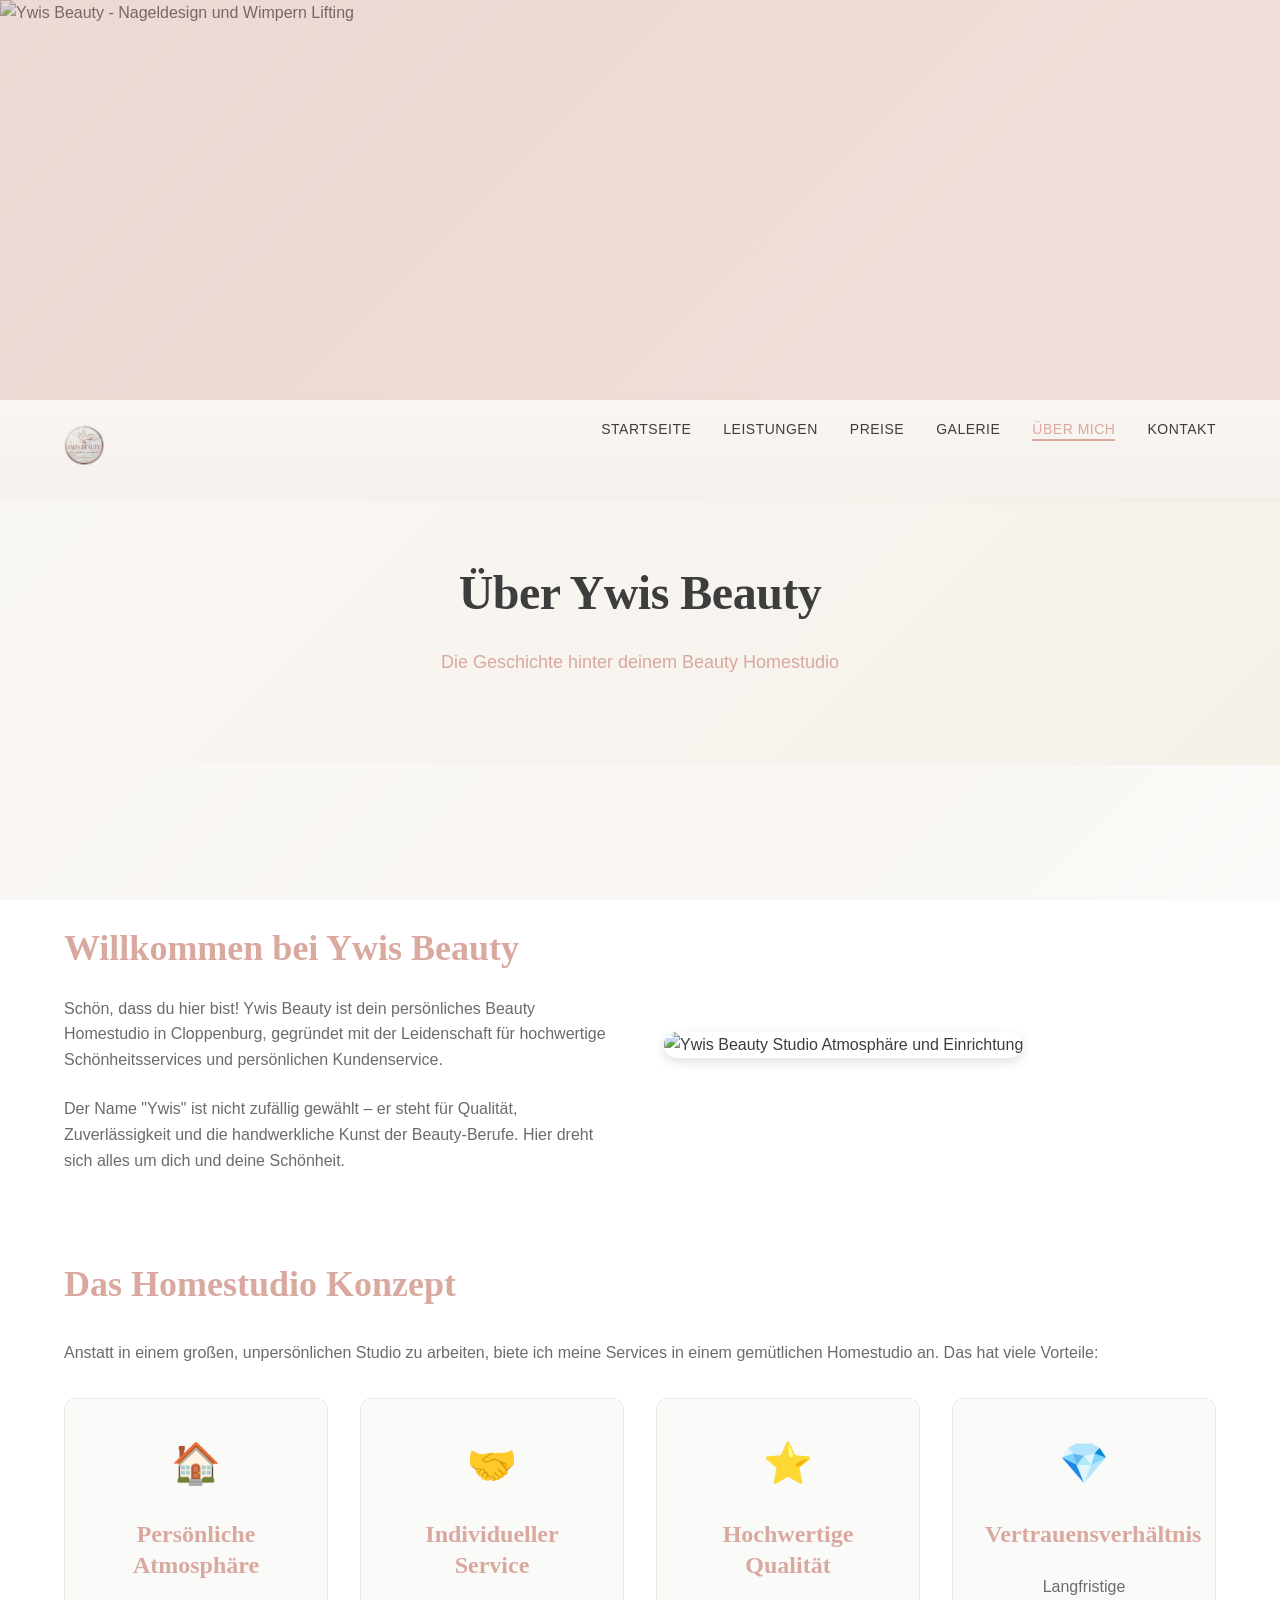
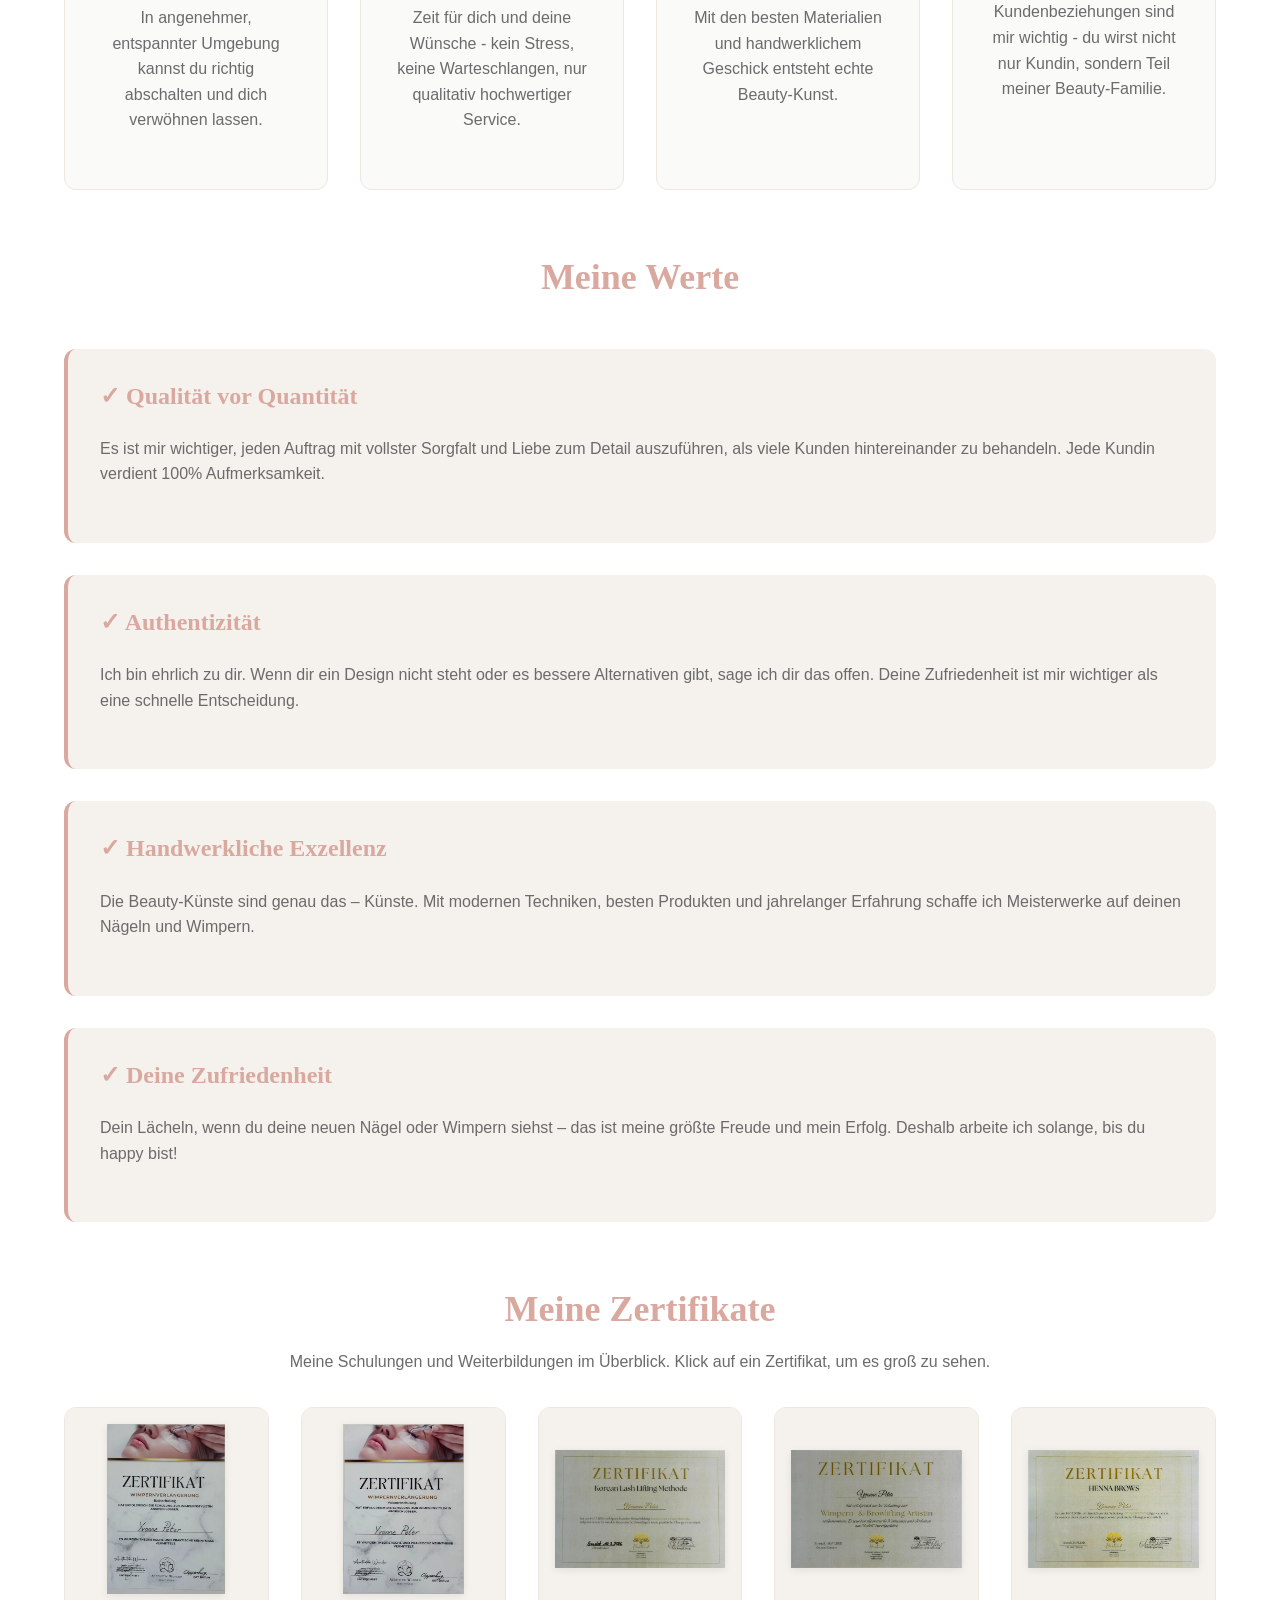
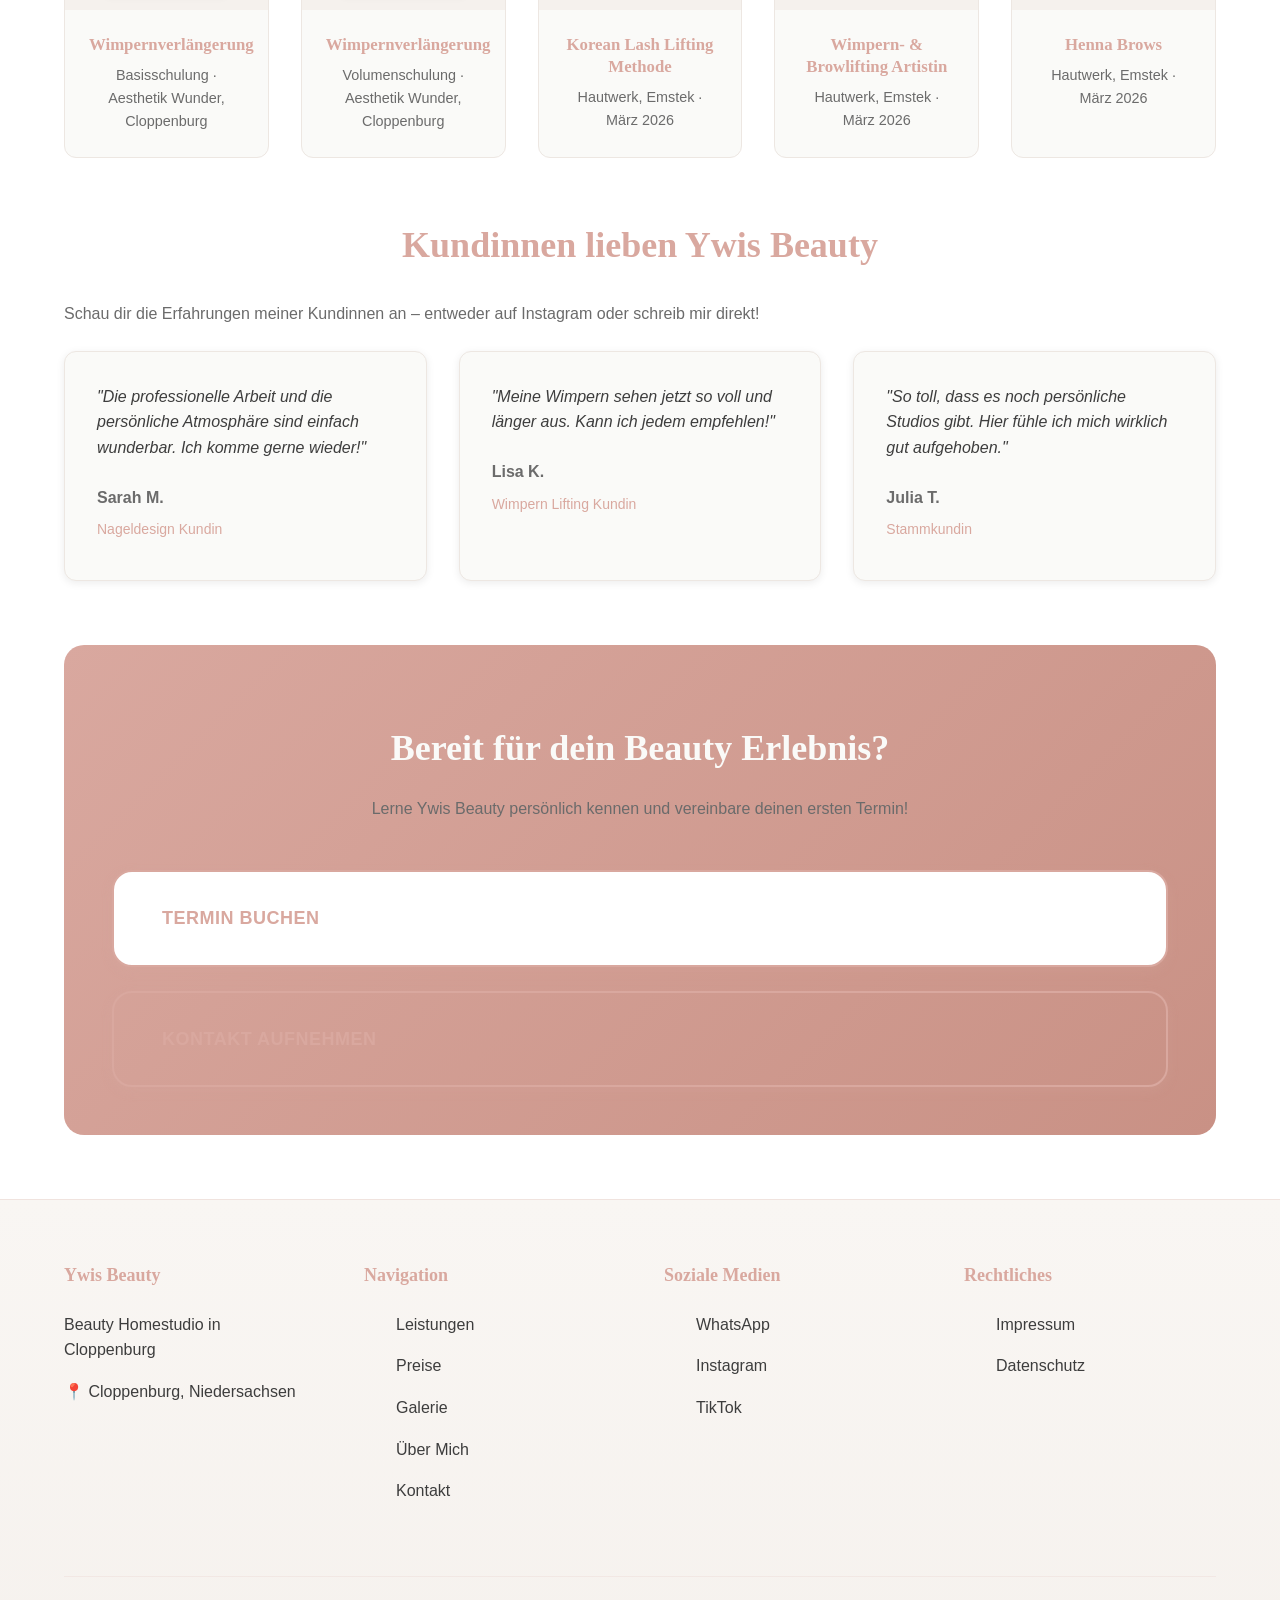
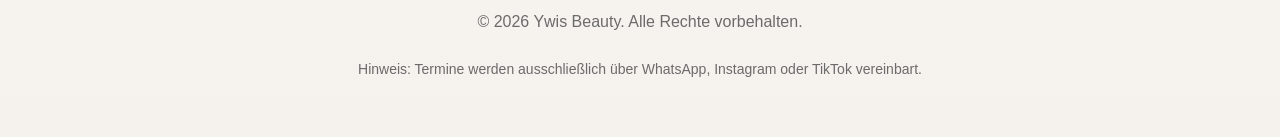
==== about.html @ 8b22b127 "Zertifikate auf der Über-mich-Seite zeigen Fünf Zertifikate von Yvonne Peter, je ein Foto zugeschnit" ====
<!DOCTYPE html>
<html lang="de">
<head>
    <meta charset="UTF-8">
    <meta name="viewport" content="width=device-width, initial-scale=1.0">
    <meta name="description" content="Über Mich - Ywis Beauty Cloppenburg. Lerne den Beauty Studio Hintergrund und die persönliche Geschichte kennen.">
    <meta name="keywords" content="Über uns, Beauty Homestudio, Nageldesignerin, persönlicher Service">
    <meta name="author" content="Ywis Beauty">
    
    <!-- Open Graph Meta Tags -->
    <meta property="og:title" content="Über Mich - Ywis Beauty">
    <meta property="og:description" content="Entdecke die Geschichte hinter Ywis Beauty - dein Beauty Homestudio in Cloppenburg">
    <meta property="og:type" content="website">
    <meta property="og:url" content="https://www.ywisbeauty.de/about.html">
    
    <!-- Canonical URL -->
    <link rel="canonical" href="https://www.ywisbeauty.de/about.html">
    
    <!-- CSS -->
    <link rel="stylesheet" href="/css/style.css">
    
    <title>Über Mich - Ywis Beauty Cloppenburg</title>
</head>
<body>
    <!-- Hero Section mit Banner -->
    <section class="hero">
        <div class="hero-content">
            <img src="/images/banner.jpg" alt="Ywis Beauty - Nageldesign und Wimpern Lifting" class="hero-image">
            <div class="hero-overlay"></div>
        </div>
    </section>

    <!-- Navigation unter dem Banner -->
    <nav class="navbar">
        <div class="container">
            <div class="nav-brand">
                <a href="/" class="logo-link">
                    <img src="/images/logo.png" alt="Ywis Beauty Logo" class="logo">
                </a>
            </div>
            <div class="nav-toggle" id="navToggle">
                <span></span>
                <span></span>
                <span></span>
            </div>
            <ul class="nav-menu" id="navMenu">
                <li><a href="/" class="nav-link">Startseite</a></li>
                <li><a href="/leistungen.html" class="nav-link">Leistungen</a></li>
                <li><a href="/preise.html" class="nav-link">Preise</a></li>
                <li><a href="/galerie.html" class="nav-link">Galerie</a></li>
                <li><a href="/about.html" class="nav-link active">Über Mich</a></li>
                <li><a href="/kontakt.html" class="nav-link">Kontakt</a></li>
            </ul>
        </div>
    </nav>

    <!-- Page Header -->
    <section class="page-header">
        <div class="container">
            <h1>Über Ywis Beauty</h1>
            <p>Die Geschichte hinter deinem Beauty Homestudio</p>
        </div>
    </section>

    <!-- About Content -->
    <main class="about-section">
        <div class="container">
            <!-- Personal Introduction -->
            <section class="about-intro">
                <div class="about-text">
                    <h2>Willkommen bei Ywis Beauty</h2>
                    <p>Schön, dass du hier bist! Ywis Beauty ist dein persönliches Beauty Homestudio in Cloppenburg, gegründet mit der Leidenschaft für hochwertige Schönheitsservices und persönlichen Kundenservice.</p>
                    
                    <p>Der Name "Ywis" ist nicht zufällig gewählt – er steht für Qualität, Zuverlässigkeit und die handwerkliche Kunst der Beauty-Berufe. Hier dreht sich alles um dich und deine Schönheit.</p>
                </div>
                <div class="about-image">
                    <img src="/images/about-hero.jpg" alt="Ywis Beauty Studio Atmosphäre und Einrichtung" class="about-img">
                </div>
            </section>

            <!-- Studio Concept -->
            <section class="about-concept">
                <h2>Das Homestudio Konzept</h2>
                <p>Anstatt in einem großen, unpersönlichen Studio zu arbeiten, biete ich meine Services in einem gemütlichen Homestudio an. Das hat viele Vorteile:</p>
                
                <div class="concept-grid">
                    <div class="concept-card">
                        <div class="concept-icon">🏠</div>
                        <h3>Persönliche Atmosphäre</h3>
                        <p>In angenehmer, entspannter Umgebung kannst du richtig abschalten und dich verwöhnen lassen.</p>
                    </div>
                    <div class="concept-card">
                        <div class="concept-icon">🤝</div>
                        <h3>Individueller Service</h3>
                        <p>Zeit für dich und deine Wünsche - kein Stress, keine Warteschlangen, nur qualitativ hochwertiger Service.</p>
                    </div>
                    <div class="concept-card">
                        <div class="concept-icon">⭐</div>
                        <h3>Hochwertige Qualität</h3>
                        <p>Mit den besten Materialien und handwerklichem Geschick entsteht echte Beauty-Kunst.</p>
                    </div>
                    <div class="concept-card">
                        <div class="concept-icon">💎</div>
                        <h3>Vertrauensverhältnis</h3>
                        <p>Langfristige Kundenbeziehungen sind mir wichtig - du wirst nicht nur Kundin, sondern Teil meiner Beauty-Familie.</p>
                    </div>
                </div>
            </section>

            <!-- Values & Philosophy -->
            <section class="about-values">
                <h2>Meine Werte</h2>
                <div class="values-content">
                    <div class="value-item">
                        <h3>✓ Qualität vor Quantität</h3>
                        <p>Es ist mir wichtiger, jeden Auftrag mit vollster Sorgfalt und Liebe zum Detail auszuführen, als viele Kunden hintereinander zu behandeln. Jede Kundin verdient 100% Aufmerksamkeit.</p>
                    </div>
                    
                    <div class="value-item">
                        <h3>✓ Authentizität</h3>
                        <p>Ich bin ehrlich zu dir. Wenn dir ein Design nicht steht oder es bessere Alternativen gibt, sage ich dir das offen. Deine Zufriedenheit ist mir wichtiger als eine schnelle Entscheidung.</p>
                    </div>
                    
                    <div class="value-item">
                        <h3>✓ Handwerkliche Exzellenz</h3>
                        <p>Die Beauty-Künste sind genau das – Künste. Mit modernen Techniken, besten Produkten und jahrelanger Erfahrung schaffe ich Meisterwerke auf deinen Nägeln und Wimpern.</p>
                    </div>
                    
                    <div class="value-item">
                        <h3>✓ Deine Zufriedenheit</h3>
                        <p>Dein Lächeln, wenn du deine neuen Nägel oder Wimpern siehst – das ist meine größte Freude und mein Erfolg. Deshalb arbeite ich solange, bis du happy bist!</p>
                    </div>
                </div>
            </section>

            <!-- Certificates -->
            <section class="about-certificates">
                <h2>Meine Zertifikate</h2>
                <p class="cert-intro">Meine Schulungen und Weiterbildungen im Überblick. Klick auf ein Zertifikat, um es groß zu sehen.</p>
                <div class="cert-grid">
                    <figure class="cert-card">
                        <a href="/images/zertifikate/wimpernverlaengerung-basis.jpg" target="_blank" rel="noopener" class="cert-image">
                            <img src="/images/zertifikate/wimpernverlaengerung-basis.jpg" alt="Zertifikat Wimpernverlängerung von Yvonne Peter" loading="lazy">
                        </a>
                        <figcaption>
                            <h3>Wimpernverlängerung</h3>
                            <p>Basisschulung · Aesthetik Wunder, Cloppenburg</p>
                        </figcaption>
                    </figure>
                    <figure class="cert-card">
                        <a href="/images/zertifikate/wimpernverlaengerung-volumen.jpg" target="_blank" rel="noopener" class="cert-image">
                            <img src="/images/zertifikate/wimpernverlaengerung-volumen.jpg" alt="Zertifikat Wimpernverlängerung von Yvonne Peter" loading="lazy">
                        </a>
                        <figcaption>
                            <h3>Wimpernverlängerung</h3>
                            <p>Volumenschulung · Aesthetik Wunder, Cloppenburg</p>
                        </figcaption>
                    </figure>
                    <figure class="cert-card">
                        <a href="/images/zertifikate/korean-lash-lifting.jpg" target="_blank" rel="noopener" class="cert-image">
                            <img src="/images/zertifikate/korean-lash-lifting.jpg" alt="Zertifikat Korean Lash Lifting Methode von Yvonne Peter" loading="lazy">
                        </a>
                        <figcaption>
                            <h3>Korean Lash Lifting Methode</h3>
                            <p>Hautwerk, Emstek · März 2026</p>
                        </figcaption>
                    </figure>
                    <figure class="cert-card">
                        <a href="/images/zertifikate/wimpern-browlifting.jpg" target="_blank" rel="noopener" class="cert-image">
                            <img src="/images/zertifikate/wimpern-browlifting.jpg" alt="Zertifikat Wimpern- & Browlifting Artistin von Yvonne Peter" loading="lazy">
                        </a>
                        <figcaption>
                            <h3>Wimpern- &amp; Browlifting Artistin</h3>
                            <p>Hautwerk, Emstek · März 2026</p>
                        </figcaption>
                    </figure>
                    <figure class="cert-card">
                        <a href="/images/zertifikate/henna-brows.jpg" target="_blank" rel="noopener" class="cert-image">
                            <img src="/images/zertifikate/henna-brows.jpg" alt="Zertifikat Henna Brows von Yvonne Peter" loading="lazy">
                        </a>
                        <figcaption>
                            <h3>Henna Brows</h3>
                            <p>Hautwerk, Emstek · März 2026</p>
                        </figcaption>
                    </figure>
                </div>
            </section>

            <!-- Testimonials / Social Proof -->
            <section class="about-testimonials">
                <h2>Kundinnen lieben Ywis Beauty</h2>
                <p>Schau dir die Erfahrungen meiner Kundinnen an – entweder auf Instagram oder schreib mir direkt!</p>
                
                <div class="testimonials-grid">
                    <div class="testimonial-card">
                        <div class="testimonial-text">
                            <p>"Die professionelle Arbeit und die persönliche Atmosphäre sind einfach wunderbar. Ich komme gerne wieder!"</p>
                        </div>
                        <div class="testimonial-author">
                            <p><strong>Sarah M.</strong></p>
                            <p class="testimonial-service">Nageldesign Kundin</p>
                        </div>
                    </div>

                    <div class="testimonial-card">
                        <div class="testimonial-text">
                            <p>"Meine Wimpern sehen jetzt so voll und länger aus. Kann ich jedem empfehlen!"</p>
                        </div>
                        <div class="testimonial-author">
                            <p><strong>Lisa K.</strong></p>
                            <p class="testimonial-service">Wimpern Lifting Kundin</p>
                        </div>
                    </div>

                    <div class="testimonial-card">
                        <div class="testimonial-text">
                            <p>"So toll, dass es noch persönliche Studios gibt. Hier fühle ich mich wirklich gut aufgehoben."</p>
                        </div>
                        <div class="testimonial-author">
                            <p><strong>Julia T.</strong></p>
                            <p class="testimonial-service">Stammkundin</p>
                        </div>
                    </div>
                </div>
            </section>

            <!-- Call to Action -->
            <section class="about-cta">
                <h2>Bereit für dein Beauty Erlebnis?</h2>
                <p>Lerne Ywis Beauty persönlich kennen und vereinbare deinen ersten Termin!</p>
                
                <div class="cta-buttons">
                    <a href="https://wa.me/PLACEHOLDER_WHATSAPP?text=Hallo%2C%20ich%20m%C3%B6chte%20dein%20Studio%20kennenlernen%20und%20einen%20Termin%20vereinbaren" class="btn btn-primary" target="_blank" rel="noopener noreferrer">
                        Termin buchen
                    </a>
                    <a href="/kontakt.html" class="btn btn-outline">
                        Kontakt aufnehmen
                    </a>
                </div>
            </section>
        </div>
    </main>

    <!-- Footer -->
    <footer class="footer">
        <div class="container">
            <div class="footer-content">
                <div class="footer-section">
                    <h4>Ywis Beauty</h4>
                    <p>Beauty Homestudio in Cloppenburg</p>
                    <p class="location">📍 Cloppenburg, Niedersachsen</p>
                </div>
                <div class="footer-section">
                    <h4>Navigation</h4>
                    <ul class="footer-links">
                        <li><a href="/leistungen.html">Leistungen</a></li>
                        <li><a href="/preise.html">Preise</a></li>
                        <li><a href="/galerie.html">Galerie</a></li>
                        <li><a href="/about.html">Über Mich</a></li>
                        <li><a href="/kontakt.html">Kontakt</a></li>
                    </ul>
                </div>
                <div class="footer-section">
                    <h4>Soziale Medien</h4>
                    <ul class="social-links">
                        <li><a href="https://wa.me/PLACEHOLDER_WHATSAPP" target="_blank" rel="noopener noreferrer">WhatsApp</a></li>
                        <li><a href="https://instagram.com/PLACEHOLDER_INSTAGRAM" target="_blank" rel="noopener noreferrer">Instagram</a></li>
                        <li><a href="https://www.tiktok.com/@PLACEHOLDER_TIKTOK" target="_blank" rel="noopener noreferrer">TikTok</a></li>
                    </ul>
                </div>
                <div class="footer-section">
                    <h4>Rechtliches</h4>
                    <ul class="footer-links">
                        <li><a href="/impressum.html">Impressum</a></li>
                        <li><a href="/datenschutz.html">Datenschutz</a></li>
                    </ul>
                </div>
            </div>
            <div class="footer-bottom">
                <p>&copy; 2026 Ywis Beauty. Alle Rechte vorbehalten.</p>
                <p class="footer-note">Hinweis: Termine werden ausschließlich über WhatsApp, Instagram oder TikTok vereinbart.</p>
            </div>
        </div>
    </footer>

    <!-- JavaScript -->
    <script src="/js/script.js"></script>
</body>
</html>
---- css/style.css ----
/* ========================================
   YWIS BEAUTY - CSS STYLING
   Modern, Elegant & Feminine Design
   Mobile First - Responsive
   ======================================== */

/* ========================================
   1. ROOT VARIABLES & TYPOGRAPHY
   ======================================== */

:root {
    /* Colors - Marmor-Optik mit dezent Pink */
    --primary-color: #d9a89f;      /* Dezentes Rosé */
    --primary-dark: #c99185;       /* Mittleres Rosé */
    --primary-light: #f0e5e0;      /* Sehr helles Creme-Rosé */
    --secondary-color: #f5f1ed;    /* Marmor-Weiß */
    --text-dark: #3d3d3d;          /* Dunkles Grau für bessere Lesbarkeit */
    --text-light: #6b6b6b;         /* Mittleres Grau */
    --white: #fafaf8;              /* Cremeweiß */
    --accent-color: #d9a89f;       /* Rosé-Akzent */
    --border-color: #ede7e2;       /* Sehr heller Border */
    
    /* Spacing */
    --spacing-xs: 0.5rem;          /* 8px */
    --spacing-sm: 1rem;            /* 16px */
    --spacing-md: 1.5rem;          /* 24px */
    --spacing-lg: 2rem;            /* 32px */
    --spacing-xl: 3rem;            /* 48px */
    --spacing-xxl: 4rem;           /* 64px */
    
    /* Typography */
    --font-main: 'Segoe UI', Tahoma, Geneva, Verdana, sans-serif;
    --font-heading: 'Georgia', 'Garamond', serif;
    --font-size-base: 16px;
    --font-size-sm: 14px;
    --font-size-lg: 18px;
    --font-size-xl: 24px;
    --font-size-xxl: 36px;
    --font-size-xxxl: 48px;
    
    /* Border & Shadows */
    --border-radius: 12px;
    --border-radius-large: 20px;
    --shadow-light: 0 2px 8px rgba(0, 0, 0, 0.08);
    --shadow-medium: 0 4px 12px rgba(0, 0, 0, 0.12);
    --shadow-heavy: 0 8px 24px rgba(0, 0, 0, 0.16);
    
    /* Transitions */
    --transition: all 0.3s ease;
    --transition-fast: all 0.15s ease;
    --transition-slow: all 0.5s ease;
}

/* ========================================
   2. RESET & BASE STYLES
   ======================================== */

* {
    margin: 0;
    padding: 0;
    box-sizing: border-box;
}

html {
    scroll-behavior: smooth;
    font-size: var(--font-size-base);
}

body {
    font-family: var(--font-main);
    color: var(--text-dark);
    background: linear-gradient(135deg, #fafaf8 0%, #f9f6f3 25%, #faf8f5 50%, #f9f6f3 75%, #fafaf8 100%);
    background-attachment: fixed;
    line-height: 1.6;
    -webkit-font-smoothing: antialiased;
    -moz-osx-font-smoothing: grayscale;
}

/* Remove focus outline for mouse users, but keep for keyboard */
:focus-visible {
    outline: 2px solid var(--primary-color);
    outline-offset: 2px;
}

/* ========================================
   3. TYPOGRAPHY
   ======================================== */

h1, h2, h3, h4, h5, h6 {
    font-family: var(--font-heading);
    color: var(--text-dark);
    margin-bottom: var(--spacing-md);
    font-weight: 600;
    line-height: 1.3;
}

h1 {
    font-size: var(--font-size-xxxl);
    letter-spacing: -0.5px;
}

h2 {
    font-size: var(--font-size-xxl);
    margin-top: var(--spacing-lg);
}

h3 {
    font-size: var(--font-size-xl);
}

p {
    margin-bottom: var(--spacing-md);
    color: var(--text-light);
}

a {
    color: var(--primary-color);
    text-decoration: none;
    transition: var(--transition);
}

a:hover {
    color: var(--primary-dark);
}

ul, ol {
    margin-left: var(--spacing-lg);
    margin-bottom: var(--spacing-md);
}

li {
    margin-bottom: var(--spacing-sm);
    color: var(--text-light);
}

/* ========================================
   4. CONTAINER & LAYOUT
   ======================================== */

.container {
    width: 100%;
    max-width: 1200px;
    margin: 0 auto;
    padding: 0 var(--spacing-md);
}

/* ========================================
   5. NAVIGATION BAR
   ======================================== */

.navbar {
    background: linear-gradient(180deg, #f9f6f3 0%, #f5f1ed 100%);
    box-shadow: 0 2px 6px rgba(217, 168, 159, 0.08);
    position: sticky;
    top: 0;
    z-index: 1000;
}

.navbar .container {
    display: flex;
    justify-content: space-between;
    align-items: center;
    padding: var(--spacing-sm) var(--spacing-md);
}

.nav-brand {
    flex-shrink: 0;
}

.logo {
    height: 40px;
    width: auto;
    object-fit: contain;
}

.nav-menu {
    display: flex;
    list-style: none;
    gap: var(--spacing-lg);
    align-items: center;
}

.nav-link {
    color: var(--text-dark);
    font-size: var(--font-size-sm);
    font-weight: 500;
    text-transform: uppercase;
    letter-spacing: 0.5px;
    position: relative;
    transition: var(--transition);
}

.nav-link:hover,
.nav-link.active {
    color: var(--primary-color);
}

.nav-link::after {
    content: '';
    position: absolute;
    bottom: -4px;
    left: 0;
    width: 0;
    height: 2px;
    background-color: var(--primary-color);
    transition: var(--transition);
}

.nav-link:hover::after,
.nav-link.active::after {
    width: 100%;
}

/* Mobile Menu Toggle */
.nav-toggle {
    display: none;
    flex-direction: column;
    cursor: pointer;
    gap: 5px;
}

.nav-toggle span {
    width: 25px;
    height: 3px;
    background-color: var(--text-dark);
    border-radius: 2px;
    transition: var(--transition);
}

/* ========================================
   6. HERO SECTION
   ======================================== */

.hero {
    position: relative;
    overflow: hidden;
    height: 400px;
    display: flex;
    align-items: center;
    justify-content: center;
}

.hero-content {
    position: relative;
    width: 100%;
    height: 100%;
    display: flex;
    align-items: center;
    justify-content: center;
}

.hero-image {
    position: absolute;
    width: 100%;
    height: 100%;
    object-fit: cover;
    z-index: 1;
}

.hero-overlay {
    position: absolute;
    top: 0;
    left: 0;
    right: 0;
    bottom: 0;
    background: linear-gradient(135deg, 
        rgba(217, 168, 159, 0.4) 0%, 
        rgba(217, 168, 159, 0.3) 100%);
    z-index: 2;
}

/* ========================================
   6B. CTA SECTION
   ======================================== */

.cta-section {
    padding: var(--spacing-xxl) var(--spacing-md);
    background: linear-gradient(135deg, #f5f1ed 0%, #ede7e2 100%);
    text-align: center;
    border-top: 2px solid rgba(217, 168, 159, 0.3);
}

.cta-content {
    max-width: 700px;
    margin: 0 auto;
}

.cta-content h1 {
    color: #ffffff;
    font-size: clamp(2.8rem, 8vw, 4.5rem);
    margin-bottom: var(--spacing-md);
    font-weight: 700;
    letter-spacing: -1px;
    text-shadow: 0 2px 8px rgba(0, 0, 0, 0.15);
}

.cta-section .hero-subtitle {
    color: #3d3d3d;
    font-size: var(--font-size-lg);
    margin-bottom: var(--spacing-md);
    font-weight: 500;
}

.cta-section .hero-description {
    color: #3d3d3d;
    font-size: var(--font-size-base);
    margin-bottom: var(--spacing-lg);
    line-height: 1.8;
}

/* ========================================
   7. BUTTONS & CTAs
   ======================================== */

.btn {
    display: inline-flex;
    align-items: center;
    gap: var(--spacing-sm);
    padding: var(--spacing-md) var(--spacing-lg);
    font-size: var(--font-size-base);
    font-weight: 600;
    text-align: center;
    border: none;
    border-radius: var(--border-radius);
    cursor: pointer;
    transition: var(--transition);
    text-transform: uppercase;
    letter-spacing: 0.5px;
}

.btn-primary {
    background-color: var(--primary-color);
    color: #ffffff;
    font-weight: 600;
}

.btn-primary:hover {
    background-color: #c99185;
    box-shadow: 0 4px 12px rgba(217, 168, 159, 0.3);
    transform: translateY(-2px);
    box-shadow: var(--shadow-medium);
}

.btn-secondary {
    background-color: transparent;
    color: var(--primary-color);
    border: 2px solid var(--primary-color);
    font-weight: 600;
}

.btn-secondary:hover {
    background-color: var(--primary-color);
    color: #ffffff;
    box-shadow: 0 4px 12px rgba(217, 168, 159, 0.3);
}

.btn-outline {
    background-color: transparent;
    color: var(--primary-color);
    border: 2px solid var(--primary-color);
}

.btn-outline:hover {
    background-color: var(--primary-color);
    color: var(--white);
}

.btn-lg {
    padding: var(--spacing-lg) var(--spacing-xl);
    font-size: var(--font-size-lg);
}

.btn-icon {
    font-size: 1.2em;
}

.cta-buttons {
    display: flex;
    flex-direction: column;
    gap: var(--spacing-md);
    margin-top: var(--spacing-xl);
}

.cta-buttons .btn {
    padding: var(--spacing-lg) var(--spacing-xl);
    font-size: var(--font-size-lg);
    border-radius: 20px;
    box-shadow: 0 4px 12px rgba(217, 168, 159, 0.2);
    transition: all 0.3s ease;
}

.cta-buttons .btn-primary {
    background-color: #ffffff;
    color: #d9a89f;
    border: 2px solid #d9a89f;
    font-weight: 700;
}

.cta-buttons .btn-primary:hover {
    background-color: #d9a89f;
    color: #ffffff;
    box-shadow: 0 8px 20px rgba(217, 168, 159, 0.4);
    transform: translateY(-4px);
}

.cta-buttons .btn-secondary {
    background-color: #ffffff;
    color: #d9a89f;
    border: 2px solid #d9a89f;
    font-weight: 700;
}

.cta-buttons .btn-secondary:hover {
    background-color: #d9a89f;
    color: #ffffff;
    box-shadow: 0 8px 20px rgba(217, 168, 159, 0.4);
    transform: translateY(-4px);
}

.cta-buttons-large {
    flex-direction: row;
    flex-wrap: wrap;
    justify-content: center;
    gap: var(--spacing-lg);
}

/* ========================================
   8. SECTIONS & CARDS
   ======================================== */

.page-header {
    padding: var(--spacing-xxl) 0;
    text-align: center;
    background: linear-gradient(135deg, #faf8f6 0%, #f5f0e8 100%);
    margin-bottom: var(--spacing-xxl);
}

.page-header h1 {
    margin-bottom: var(--spacing-md);
}

.page-header p {
    font-size: var(--font-size-lg);
    color: var(--primary-color);
}

.services-preview {
    padding: var(--spacing-xxl) 0;
    background: linear-gradient(135deg, #fafaf8 0%, #f9f6f3 100%);
}

.services-preview h2 {
    text-align: center;
    margin-bottom: var(--spacing-xxl);
}

.services-grid {
    display: grid;
    grid-template-columns: repeat(auto-fit, minmax(280px, 1fr));
    gap: var(--spacing-xl);
    margin-bottom: var(--spacing-xxl);
}

.service-card {
    background: linear-gradient(135deg, #fafaf8 0%, #f9f6f3 100%);
    border: 1px solid var(--border-color);
    border-radius: var(--border-radius);
    padding: var(--spacing-lg);
    text-align: center;
    transition: var(--transition);
    box-shadow: var(--shadow-light);
}

.service-card:hover {
    transform: translateY(-8px);
    box-shadow: var(--shadow-medium);
    border-color: var(--primary-color);
}

.service-icon {
    font-size: 3rem;
    margin-bottom: var(--spacing-md);
}

.service-card h3 {
    color: var(--primary-color);
    margin-bottom: var(--spacing-md);
}

.service-card p {
    color: #3d3d3d;
    margin-bottom: var(--spacing-md);
    font-weight: 500;
}

.link-arrow {
    color: var(--primary-color);
    font-weight: 600;
}

/* ========================================
   9. TRUST SECTION
   ======================================== */

.trust-section {
    padding: var(--spacing-xxl) 0;
    background: linear-gradient(135deg, #f9f6f3 0%, #f5f1ed 100%);
}

.trust-section h2 {
    text-align: center;
    margin-bottom: var(--spacing-xxl);
}

.trust-grid {
    display: grid;
    grid-template-columns: repeat(auto-fit, minmax(240px, 1fr));
    gap: var(--spacing-lg);
}

.trust-card {
    background: var(--white);
    padding: var(--spacing-lg);
    border-radius: var(--border-radius);
    text-align: center;
    box-shadow: var(--shadow-light);
    transition: var(--transition);
}

.trust-card:hover {
    transform: translateY(-4px);
    box-shadow: var(--shadow-medium);
}

.trust-icon {
    font-size: 2.5rem;
    margin-bottom: var(--spacing-md);
}

.trust-card h3 {
    color: var(--primary-color);
    margin-bottom: var(--spacing-sm);
}

/* ========================================
   10. CTA SECTION
   ======================================== */

.cta-section {
    padding: var(--spacing-xxl) 0;
    background: linear-gradient(135deg, var(--primary-color) 0%, var(--primary-dark) 100%);
    color: var(--white);
    text-align: center;
}

.cta-section h2 {
    color: var(--white);
    margin-bottom: var(--spacing-md);
}

.cta-section p {
    color: rgba(255, 255, 255, 0.95);
    font-size: var(--font-size-lg);
    margin-bottom: var(--spacing-lg);
}

/* ========================================
   11. FOOTER
   ======================================== */

.footer {
    background: linear-gradient(180deg, #f9f6f3 0%, #f5f1ed 100%);
    color: #3d3d3d;                /* Dunkler Text fuer bessere Lesbarkeit */
    padding: var(--spacing-xxl) 0 var(--spacing-lg);
    border-top: 1px solid rgba(217, 168, 159, 0.2);
}

.footer-content {
    display: grid;
    grid-template-columns: repeat(auto-fit, minmax(220px, 1fr));
    gap: var(--spacing-xl);
    margin-bottom: var(--spacing-xl);
}

.footer-section h4 {
    color: #d9a89f;                /* Rosé */
    margin-bottom: var(--spacing-md);
    font-size: var(--font-size-lg);
    font-weight: 600;
}

.footer-section p {
    color: #3d3d3d;                /* Dunkler Text */
    margin-bottom: var(--spacing-sm);
}

.location {
    color: #3d3d3d;                /* Dunkler Text */
    font-weight: 500;
}

.footer-links,
.social-links {
    list-style: none;
}

.footer-links li,
.social-links li {
    margin-bottom: var(--spacing-sm);
}

.footer-links a,
.social-links a {
    color: #3d3d3d;                /* Dunkler Text */
    transition: var(--transition);
    font-weight: 500;
}

.footer-links a:hover,
.social-links a:hover {
    color: #d9a89f;                /* Rosé beim hover */
}

.footer-bottom {
    padding-top: var(--spacing-lg);
    border-top: 1px solid rgba(217, 168, 159, 0.15);
    text-align: center;
    color: #3d3d3d;                /* Dunkler Text */
    font-weight: 500;
}

.footer-note {
    font-size: var(--font-size-sm);
    margin-top: var(--spacing-md);
}

/* ========================================
   12. SERVICE SECTION (Detail Page)
   ======================================== */

.services-detail {
    padding: var(--spacing-xxl) 0;
}

.service-section {
    margin-bottom: var(--spacing-xxl);
    padding-bottom: var(--spacing-xl);
}

.service-content {
    display: grid;
    grid-template-columns: 1fr 1fr;
    gap: var(--spacing-xl);
    align-items: center;
}

.service-text h2 {
    color: var(--primary-color);
    margin-bottom: var(--spacing-lg);
}

.service-intro {
    font-size: var(--font-size-lg);
    color: var(--text-dark);
    margin-bottom: var(--spacing-lg);
    font-style: italic;
}

.service-list,
.benefits-list {
    list-style: none;
    margin-left: 0;
}

.service-list li,
.benefits-list li {
    padding-left: var(--spacing-lg);
    margin-bottom: var(--spacing-md);
    position: relative;
}

.service-list li::before,
.benefits-list li::before {
    content: '→';
    position: absolute;
    left: 0;
    color: var(--primary-color);
    font-weight: bold;
}

.benefits-list li::before {
    content: '✓';
    color: var(--accent-color);
}

.service-image {
    text-align: center;
}

.service-img {
    width: 100%;
    max-height: 400px;
    object-fit: cover;
    border-radius: var(--border-radius-large);
    box-shadow: var(--shadow-medium);
}

.service-cta {
    text-align: center;
    padding: var(--spacing-xl);
    background: linear-gradient(135deg, #faf8f6 0%, #f5f0e8 100%);
    border-radius: var(--border-radius-large);
    margin-top: var(--spacing-xxl);
}

/* ========================================
   13. PRICING PAGE
   ======================================== */

.pricing-section {
    padding: var(--spacing-xxl) 0;
}

.pricing-category {
    margin-bottom: var(--spacing-xxl);
}

.pricing-category h2 {
    color: var(--primary-color);
    margin-bottom: var(--spacing-lg);
}

.pricing-table {
    display: grid;
    grid-template-columns: repeat(auto-fit, minmax(280px, 1fr));
    gap: var(--spacing-lg);
    margin-bottom: var(--spacing-xl);
}

.pricing-item {
    background: var(--white);
    border: 1px solid var(--border-color);
    border-radius: var(--border-radius);
    overflow: hidden;
    transition: var(--transition);
    box-shadow: var(--shadow-light);
}

.pricing-item:hover {
    transform: translateY(-4px);
    box-shadow: var(--shadow-medium);
    border-color: var(--primary-color);
}

.pricing-header {
    background: linear-gradient(135deg, var(--primary-light) 0%, var(--secondary-color) 100%);
    padding: var(--spacing-md);
    border-bottom: 2px solid var(--border-color);
}

.pricing-header h3 {
    color: var(--primary-color);
    margin-bottom: 0;
}

.pricing-body {
    padding: var(--spacing-lg);
}

.price {
    font-size: var(--font-size-xl);
    color: var(--primary-color);
    font-weight: bold;
    margin-bottom: var(--spacing-md);
}

.description {
    color: var(--text-light);
    font-size: var(--font-size-sm);
}

.price-notice,
.payment-info {
    background: #fff3cd;
    border-left: 4px solid var(--accent-color);
    padding: var(--spacing-lg);
    margin-bottom: var(--spacing-lg);
    border-radius: var(--border-radius);
}

.price-notice h3,
.payment-info h3 {
    color: var(--primary-dark);
    margin-bottom: var(--spacing-md);
}

.pricing-cta {
    text-align: center;
    padding: var(--spacing-xl);
    background: linear-gradient(135deg, var(--primary-color) 0%, var(--primary-dark) 100%);
    color: var(--white);
    border-radius: var(--border-radius-large);
    margin-top: var(--spacing-xxl);
}

.pricing-cta h2 {
    color: var(--white);
}

.pricing-cta p {
    color: rgba(255, 255, 255, 0.95);
}

/* ========================================
   14. GALLERY PAGE
   ======================================== */

.gallery-section {
    padding: var(--spacing-xxl) 0;
}

.gallery-filters {
    display: flex;
    justify-content: center;
    gap: var(--spacing-md);
    margin-bottom: var(--spacing-xxl);
    flex-wrap: wrap;
}

.filter-btn {
    padding: var(--spacing-sm) var(--spacing-lg);
    background: var(--secondary-color);
    color: var(--primary-color);
    border: 2px solid var(--primary-color);
    border-radius: var(--border-radius);
    cursor: pointer;
    transition: var(--transition);
    font-weight: 600;
}

.filter-btn:hover,
.filter-btn.active {
    background: var(--primary-color);
    color: var(--white);
}

.gallery-category-title {
    text-align: center;
    color: var(--primary-color);
    margin: var(--spacing-xl) 0 var(--spacing-lg);
    font-size: var(--font-size-xl);
}

.gallery-grid {
    display: grid;
    grid-template-columns: repeat(auto-fill, minmax(280px, 1fr));
    gap: var(--spacing-lg);
    margin-bottom: var(--spacing-xxl);
}

.gallery-item {
    border-radius: var(--border-radius-large);
    overflow: hidden;
    box-shadow: var(--shadow-light);
    transition: var(--transition);
    cursor: pointer;
}

.gallery-item:hover {
    transform: scale(1.05);
    box-shadow: var(--shadow-medium);
}

.gallery-item-inner {
    position: relative;
    width: 100%;
    padding-bottom: 100%;
    overflow: hidden;
}

.gallery-img {
    position: absolute;
    top: 0;
    left: 0;
    width: 100%;
    height: 100%;
    object-fit: cover;
    transition: var(--transition);
}

.gallery-item:hover .gallery-img {
    transform: scale(1.1);
}

.gallery-overlay {
    position: absolute;
    top: 0;
    left: 0;
    right: 0;
    bottom: 0;
    background: linear-gradient(135deg, 
        rgba(201, 165, 160, 0.8) 0%, 
        rgba(166, 125, 119, 0.9) 100%);
    display: flex;
    flex-direction: column;
    justify-content: flex-end;
    padding: var(--spacing-lg);
    color: var(--white);
    opacity: 0;
    transition: var(--transition);
}

.gallery-item:hover .gallery-overlay {
    opacity: 1;
}

.gallery-overlay h3 {
    color: var(--white);
    margin-bottom: var(--spacing-sm);
}

.gallery-overlay p {
    color: rgba(255, 255, 255, 0.9);
    margin-bottom: 0;
}

.gallery-cta,
.instagram-section {
    text-align: center;
    padding: var(--spacing-xl);
    background: linear-gradient(135deg, #faf8f6 0%, #f5f0e8 100%);
    border-radius: var(--border-radius-large);
    margin-top: var(--spacing-xl);
}

.instagram-section {
    margin-top: var(--spacing-lg);
}

/* ========================================
   15. ABOUT PAGE
   ======================================== */

.about-section {
    padding: var(--spacing-xxl) 0;
}

.about-intro {
    display: grid;
    grid-template-columns: 1fr 1fr;
    gap: var(--spacing-xl);
    align-items: center;
    margin-bottom: var(--spacing-xxl);
}

.about-intro h2 {
    color: var(--primary-color);
}

.about-img {
    width: 100%;
    border-radius: var(--border-radius-large);
    box-shadow: var(--shadow-medium);
}

.about-concept {
    margin-bottom: var(--spacing-xxl);
}

.about-concept h2 {
    color: var(--primary-color);
    margin-bottom: var(--spacing-lg);
}

.concept-grid {
    display: grid;
    grid-template-columns: repeat(auto-fit, minmax(240px, 1fr));
    gap: var(--spacing-lg);
    margin-top: var(--spacing-lg);
}

.concept-card {
    background: var(--white);
    padding: var(--spacing-lg);
    border-radius: var(--border-radius);
    border: 1px solid var(--border-color);
    text-align: center;
    transition: var(--transition);
}

.concept-card:hover {
    transform: translateY(-4px);
    box-shadow: var(--shadow-medium);
    border-color: var(--primary-color);
}

.concept-icon {
    font-size: 2.5rem;
    margin-bottom: var(--spacing-md);
}

.concept-card h3 {
    color: var(--primary-color);
}

.about-values {
    margin-bottom: var(--spacing-xxl);
}

.about-values h2 {
    color: var(--primary-color);
    text-align: center;
    margin-bottom: var(--spacing-xl);
}

.value-item {
    background: var(--secondary-color);
    padding: var(--spacing-lg);
    border-radius: var(--border-radius);
    margin-bottom: var(--spacing-lg);
    border-left: 4px solid var(--primary-color);
}

.value-item h3 {
    color: var(--primary-color);
    margin-bottom: var(--spacing-md);
}

.about-certificates {
    margin-bottom: var(--spacing-xxl);
}

.about-certificates h2 {
    text-align: center;
    color: var(--primary-color);
    margin-bottom: var(--spacing-sm);
}

.cert-intro {
    text-align: center;
    color: var(--text-light);
    margin-bottom: var(--spacing-lg);
}

.cert-grid {
    display: grid;
    grid-template-columns: repeat(auto-fit, minmax(180px, 1fr));
    gap: var(--spacing-lg);
}

.cert-card {
    margin: 0;
    background: var(--white);
    border: 1px solid var(--border-color);
    border-radius: var(--border-radius);
    overflow: hidden;
    transition: var(--transition);
}

.cert-card:hover {
    transform: translateY(-4px);
    box-shadow: var(--shadow-medium);
    border-color: var(--primary-color);
}

.cert-image {
    display: flex;
    align-items: center;
    justify-content: center;
    aspect-ratio: 1 / 1;
    padding: var(--spacing-sm);
    background: var(--secondary-color);
}

.cert-image img {
    max-width: 100%;
    max-height: 100%;
    object-fit: contain;
    box-shadow: var(--shadow-light);
}

.cert-card figcaption {
    padding: var(--spacing-md);
    text-align: center;
}

.cert-card h3 {
    color: var(--primary-color);
    font-size: 1.05rem;
    margin-bottom: var(--spacing-xs);
}

.cert-card p {
    color: var(--text-light);
    font-size: 0.9rem;
    margin: 0;
}

.about-testimonials {
    margin-bottom: var(--spacing-xxl);
}

.about-testimonials h2 {
    text-align: center;
    color: var(--primary-color);
    margin-bottom: var(--spacing-lg);
}

.testimonials-grid {
    display: grid;
    grid-template-columns: repeat(auto-fit, minmax(280px, 1fr));
    gap: var(--spacing-lg);
}

.testimonial-card {
    background: var(--white);
    padding: var(--spacing-lg);
    border-radius: var(--border-radius);
    border: 1px solid var(--border-color);
    box-shadow: var(--shadow-light);
    transition: var(--transition);
}

.testimonial-card:hover {
    box-shadow: var(--shadow-medium);
    transform: translateY(-2px);
}

.testimonial-text p {
    font-style: italic;
    color: var(--text-dark);
    margin-bottom: var(--spacing-md);
}

.testimonial-author p {
    margin-bottom: var(--spacing-xs);
}

.testimonial-service {
    color: var(--primary-color);
    font-size: var(--font-size-sm);
}

.about-cta {
    text-align: center;
    padding: var(--spacing-xl);
    background: linear-gradient(135deg, var(--primary-color) 0%, var(--primary-dark) 100%);
    color: var(--white);
    border-radius: var(--border-radius-large);
    margin-top: var(--spacing-xl);
}

.about-cta h2 {
    color: var(--white);
}

/* ========================================
   16. CONTACT PAGE
   ======================================== */

.contact-section {
    padding: var(--spacing-xxl) 0;
}

.contact-notice {
    background: #e7f3ff;
    border-left: 4px solid var(--primary-color);
    padding: var(--spacing-lg);
    border-radius: var(--border-radius);
    margin-bottom: var(--spacing-xxl);
    text-align: center;
}

.contact-notice h2 {
    color: var(--primary-color);
}

.contact-notice p {
    color: var(--text-dark);
    margin-bottom: var(--spacing-sm);
}

.contact-methods {
    margin-bottom: var(--spacing-xxl);
}

.contact-methods h2 {
    text-align: center;
    color: var(--primary-color);
    margin-bottom: var(--spacing-xl);
}

.contact-grid {
    display: grid;
    grid-template-columns: repeat(auto-fit, minmax(280px, 1fr));
    gap: var(--spacing-lg);
}

.contact-card {
    background: var(--white);
    padding: var(--spacing-lg);
    border-radius: var(--border-radius);
    border: 1px solid var(--border-color);
    text-align: center;
    transition: var(--transition);
    box-shadow: var(--shadow-light);
}

.contact-card:hover {
    transform: translateY(-4px);
    box-shadow: var(--shadow-medium);
    border-color: var(--primary-color);
}

.contact-icon {
    font-size: 3rem;
    margin-bottom: var(--spacing-md);
}

.contact-detail {
    font-size: var(--font-size-sm);
    color: var(--primary-color);
    margin-top: var(--spacing-md);
}

.location-info {
    background: var(--secondary-color);
    padding: var(--spacing-xl);
    border-radius: var(--border-radius-large);
    margin-bottom: var(--spacing-xxl);
}

.location-info h2 {
    color: var(--primary-color);
    text-align: center;
}

.location-text {
    text-align: center;
}

.location-note {
    font-size: var(--font-size-sm);
    color: var(--text-light);
    margin-top: var(--spacing-md);
    font-style: italic;
}

.contact-process {
    margin-bottom: var(--spacing-xxl);
}

.contact-process h2 {
    text-align: center;
    color: var(--primary-color);
    margin-bottom: var(--spacing-xl);
}

.process-steps {
    display: grid;
    grid-template-columns: repeat(auto-fit, minmax(200px, 1fr));
    gap: var(--spacing-lg);
}

.process-step {
    text-align: center;
    padding: var(--spacing-lg);
    background: var(--white);
    border: 1px solid var(--border-color);
    border-radius: var(--border-radius);
}

.step-number {
    display: inline-flex;
    align-items: center;
    justify-content: center;
    width: 50px;
    height: 50px;
    background: var(--primary-color);
    color: var(--white);
    border-radius: 50%;
    font-size: var(--font-size-xl);
    font-weight: bold;
    margin-bottom: var(--spacing-md);
}

.contact-faq {
    margin-bottom: var(--spacing-xxl);
}

.contact-faq h2 {
    text-align: center;
    color: var(--primary-color);
    margin-bottom: var(--spacing-xl);
}

.faq-item {
    background: var(--white);
    padding: var(--spacing-lg);
    border-left: 4px solid var(--primary-color);
    border-radius: var(--border-radius);
    margin-bottom: var(--spacing-lg);
}

.faq-item h3 {
    color: var(--primary-color);
    margin-bottom: var(--spacing-md);
}

.contact-final-cta {
    text-align: center;
    padding: var(--spacing-xl);
    background: linear-gradient(135deg, var(--primary-color) 0%, var(--primary-dark) 100%);
    color: var(--white);
    border-radius: var(--border-radius-large);
}

.contact-final-cta h2 {
    color: var(--white);
}

.contact-final-cta p {
    color: rgba(255, 255, 255, 0.95);
}

/* ========================================
   17. LEGAL PAGES (Impressum, Datenschutz)
   ======================================== */

.legal-section {
    padding: var(--spacing-xxl) 0;
}

.legal-content {
    max-width: 900px;
    margin: 0 auto;
}

.legal-content h2 {
    color: var(--primary-color);
    margin-top: var(--spacing-xl);
    margin-bottom: var(--spacing-md);
}

.legal-content h3 {
    color: var(--text-dark);
    margin-top: var(--spacing-lg);
    margin-bottom: var(--spacing-sm);
}

.last-updated {
    text-align: center;
    font-size: var(--font-size-sm);
    color: var(--text-light);
    margin-top: var(--spacing-xl);
    padding-top: var(--spacing-lg);
    border-top: 1px solid var(--border-color);
}

/* ========================================
   18. ANIMATIONS
   ======================================== */

@keyframes fadeInUp {
    from {
        opacity: 0;
        transform: translateY(30px);
    }
    to {
        opacity: 1;
        transform: translateY(0);
    }
}

.fade-in-up {
    animation: fadeInUp 0.6s ease forwards;
}

.fade-in-up:nth-child(1) { animation-delay: 0.1s; }
.fade-in-up:nth-child(2) { animation-delay: 0.2s; }
.fade-in-up:nth-child(3) { animation-delay: 0.3s; }

/* ========================================
   19. RESPONSIVE DESIGN - TABLET
   ======================================== */

@media (max-width: 768px) {
    :root {
        --font-size-base: 15px;
        --spacing-md: 1.2rem;
        --spacing-lg: 1.5rem;
    }
    
    .nav-menu {
        gap: var(--spacing-md);
    }
    
    .nav-link {
        font-size: var(--font-size-sm);
    }
    
    h1 {
        font-size: 2rem;
    }
    
    h2 {
        font-size: 1.75rem;
    }
    
    .hero-text h1 {
        font-size: 2.2rem;
    }
    
    .service-content,
    .about-intro {
        grid-template-columns: 1fr;
        gap: var(--spacing-lg);
    }
    
    .cta-buttons-large {
        flex-direction: column;
    }
    
    .btn {
        width: 100%;
    }
    
    .gallery-grid {
        grid-template-columns: repeat(auto-fill, minmax(200px, 1fr));
    }
}

/* ========================================
   20. RESPONSIVE DESIGN - MOBILE
   ======================================== */

@media (max-width: 480px) {
    :root {
        --font-size-base: 14px;
        --spacing-md: 1rem;
        --spacing-lg: 1.2rem;
        --spacing-xl: 1.5rem;
        --spacing-xxl: 2rem;
    }
    
    .container {
        padding: 0 var(--spacing-sm);
    }
    
    .nav-menu {
        display: none;
    }
    
    .nav-toggle {
        display: flex;
    }
    
    .nav-menu.active {
        display: flex;
        flex-direction: column;
        position: absolute;
        top: 100%;
        left: 0;
        right: 0;
        background: var(--white);
        box-shadow: var(--shadow-medium);
        padding: var(--spacing-lg);
        gap: var(--spacing-sm);
    }
    
    h1 {
        font-size: 1.75rem;
    }
    
    h2 {
        font-size: 1.4rem;
    }
    
    h3 {
        font-size: 1.1rem;
    }
    
    .hero-text {
        padding: var(--spacing-md);
    }
    
    .hero-text h1 {
        font-size: 1.8rem;
    }
    
    .hero-subtitle,
    .hero-description {
        font-size: var(--font-size-sm);
    }
    
    .cta-buttons {
        gap: var(--spacing-sm);
    }
    
    .btn {
        padding: var(--spacing-md) var(--spacing-lg);
        font-size: var(--font-size-sm);
        width: 100%;
    }
    
    .services-grid,
    .trust-grid,
    .concept-grid,
    .testimonials-grid,
    .contact-grid,
    .process-steps {
        grid-template-columns: 1fr;
    }
    
    .page-header {
        padding: var(--spacing-lg) 0;
    }
    
    .page-header h1 {
        font-size: 1.5rem;
    }
    
    .gallery-filters {
        gap: var(--spacing-sm);
    }
    
    .filter-btn {
        padding: var(--spacing-sm) var(--spacing-md);
        font-size: var(--font-size-sm);
    }
    
    .gallery-grid {
        grid-template-columns: repeat(auto-fill, minmax(150px, 1fr));
    }
    
    .footer-content {
        grid-template-columns: 1fr;
    }
}

/* ========================================
   21. PRINT STYLES
   ======================================== */

@media print {
    .navbar,
    .footer,
    .cta-buttons,
    .btn {
        display: none;
    }
    
    body {
        background: white;
        color: black;
    }
    
    a {
        text-decoration: underline;
    }
}

/* ========================================
   22. ACCESSIBILITY
   ======================================== */

@media (prefers-reduced-motion: reduce) {
    * {
        animation-duration: 0.01ms !important;
        animation-iteration-count: 1 !important;
        transition-duration: 0.01ms !important;
    }
}

@media (prefers-color-scheme: dark) {
    body {
        background-color: #1a1a1a;
        color: #e0e0e0;
    }
    
    .navbar,
    .service-card,
    .contact-card,
    .concept-card {
        background-color: #242424;
        border-color: #404040;
    }
}
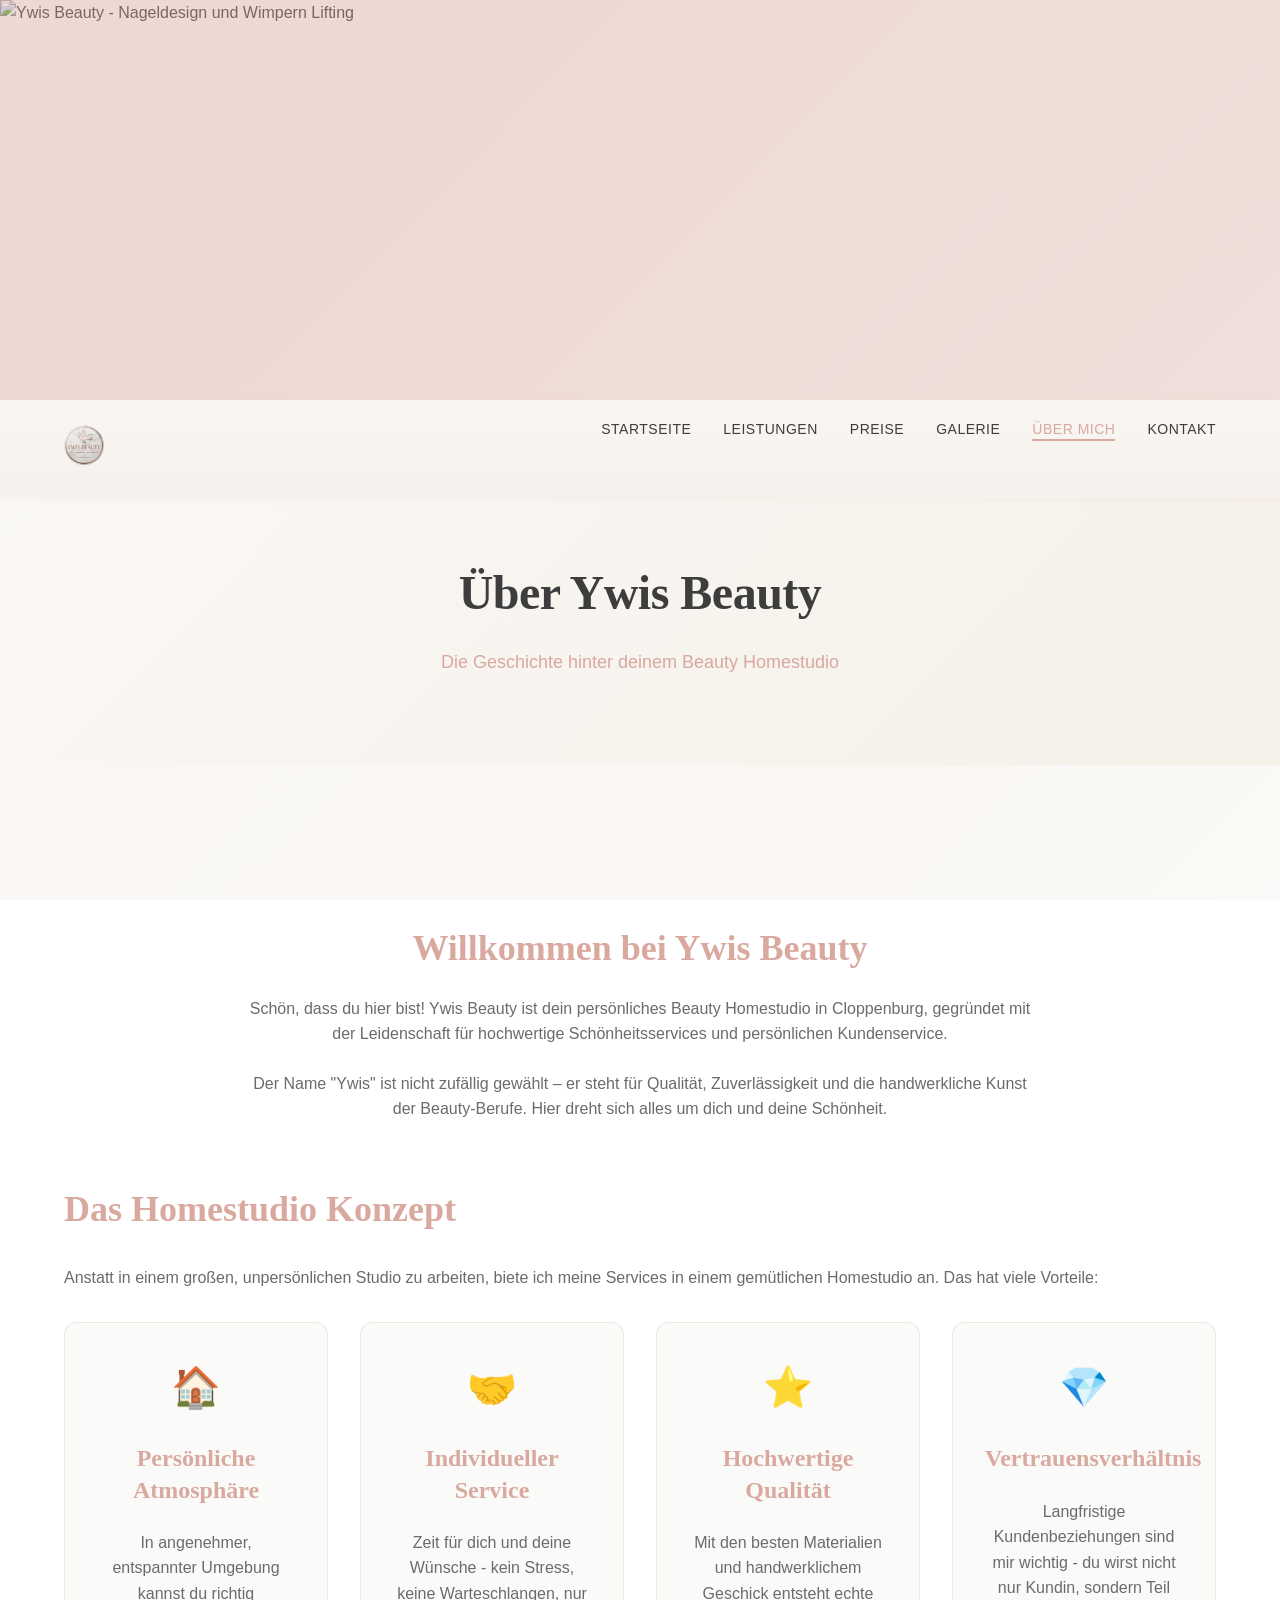
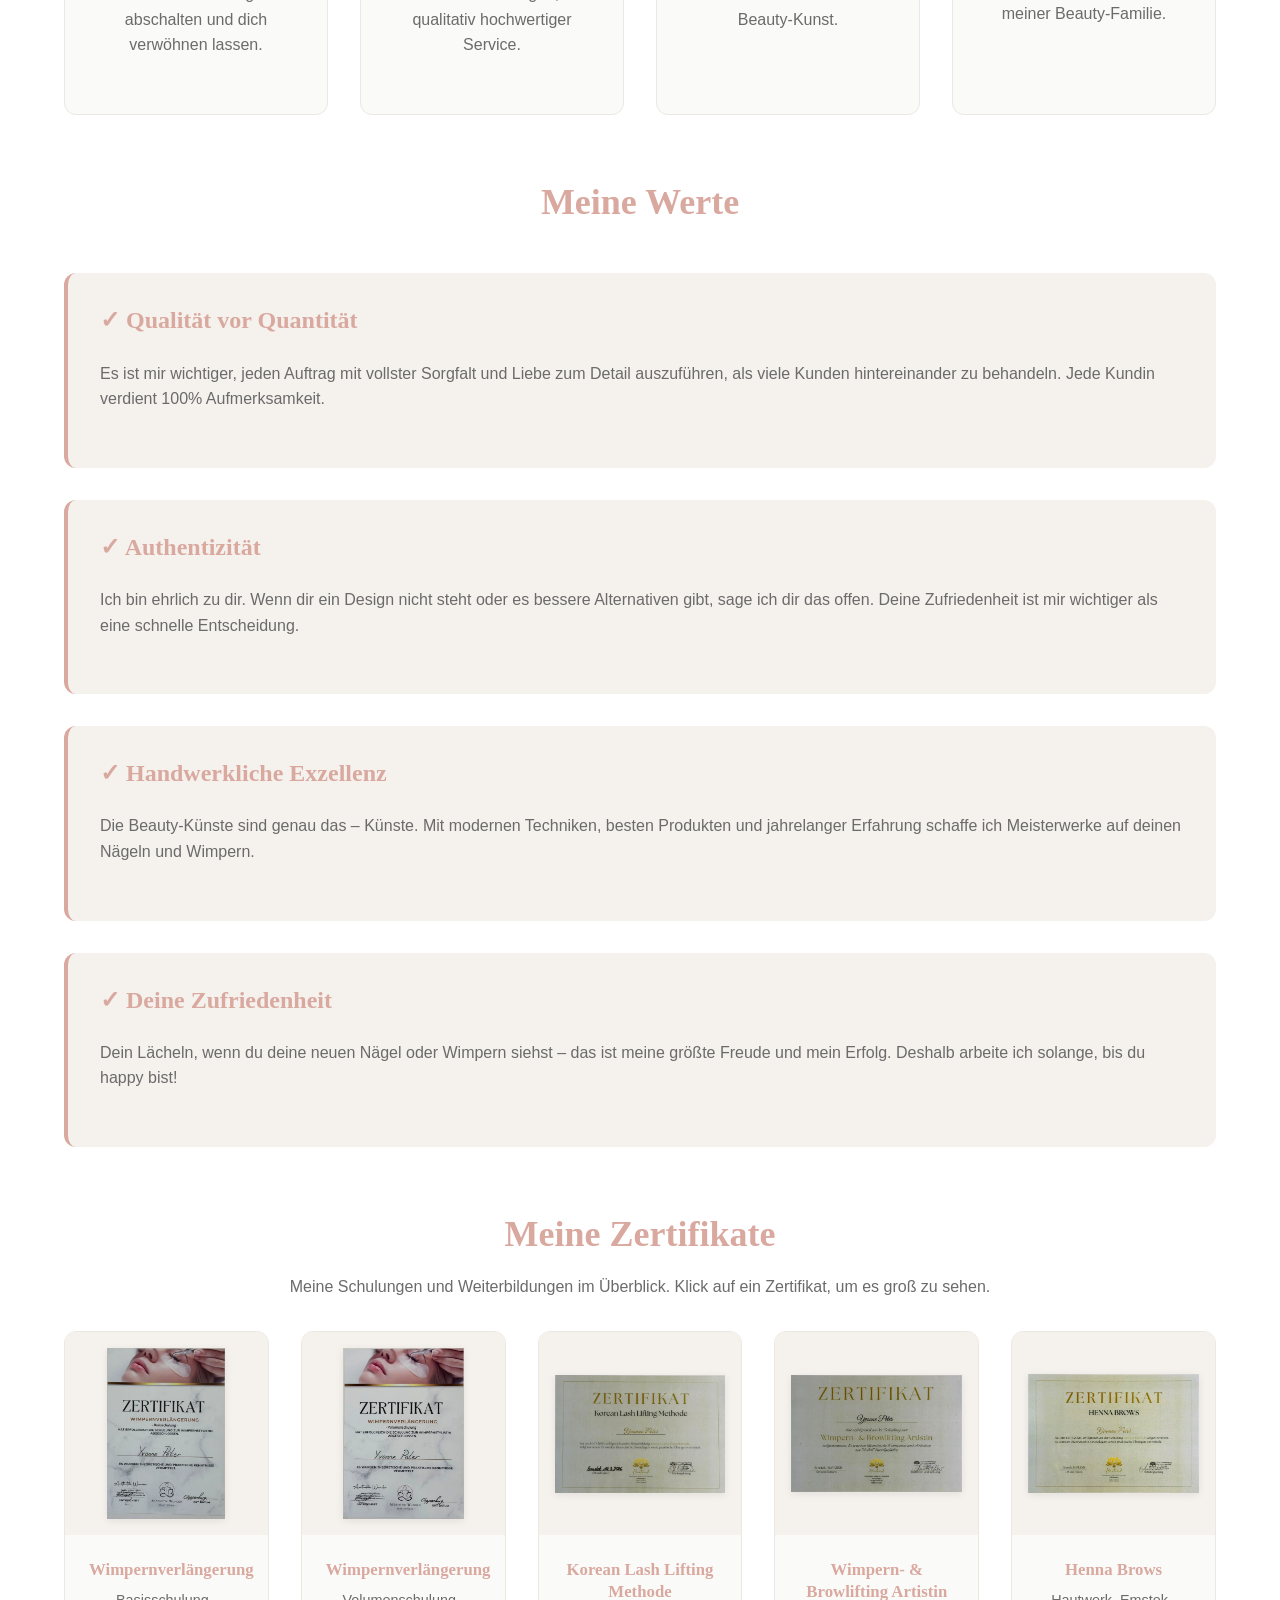
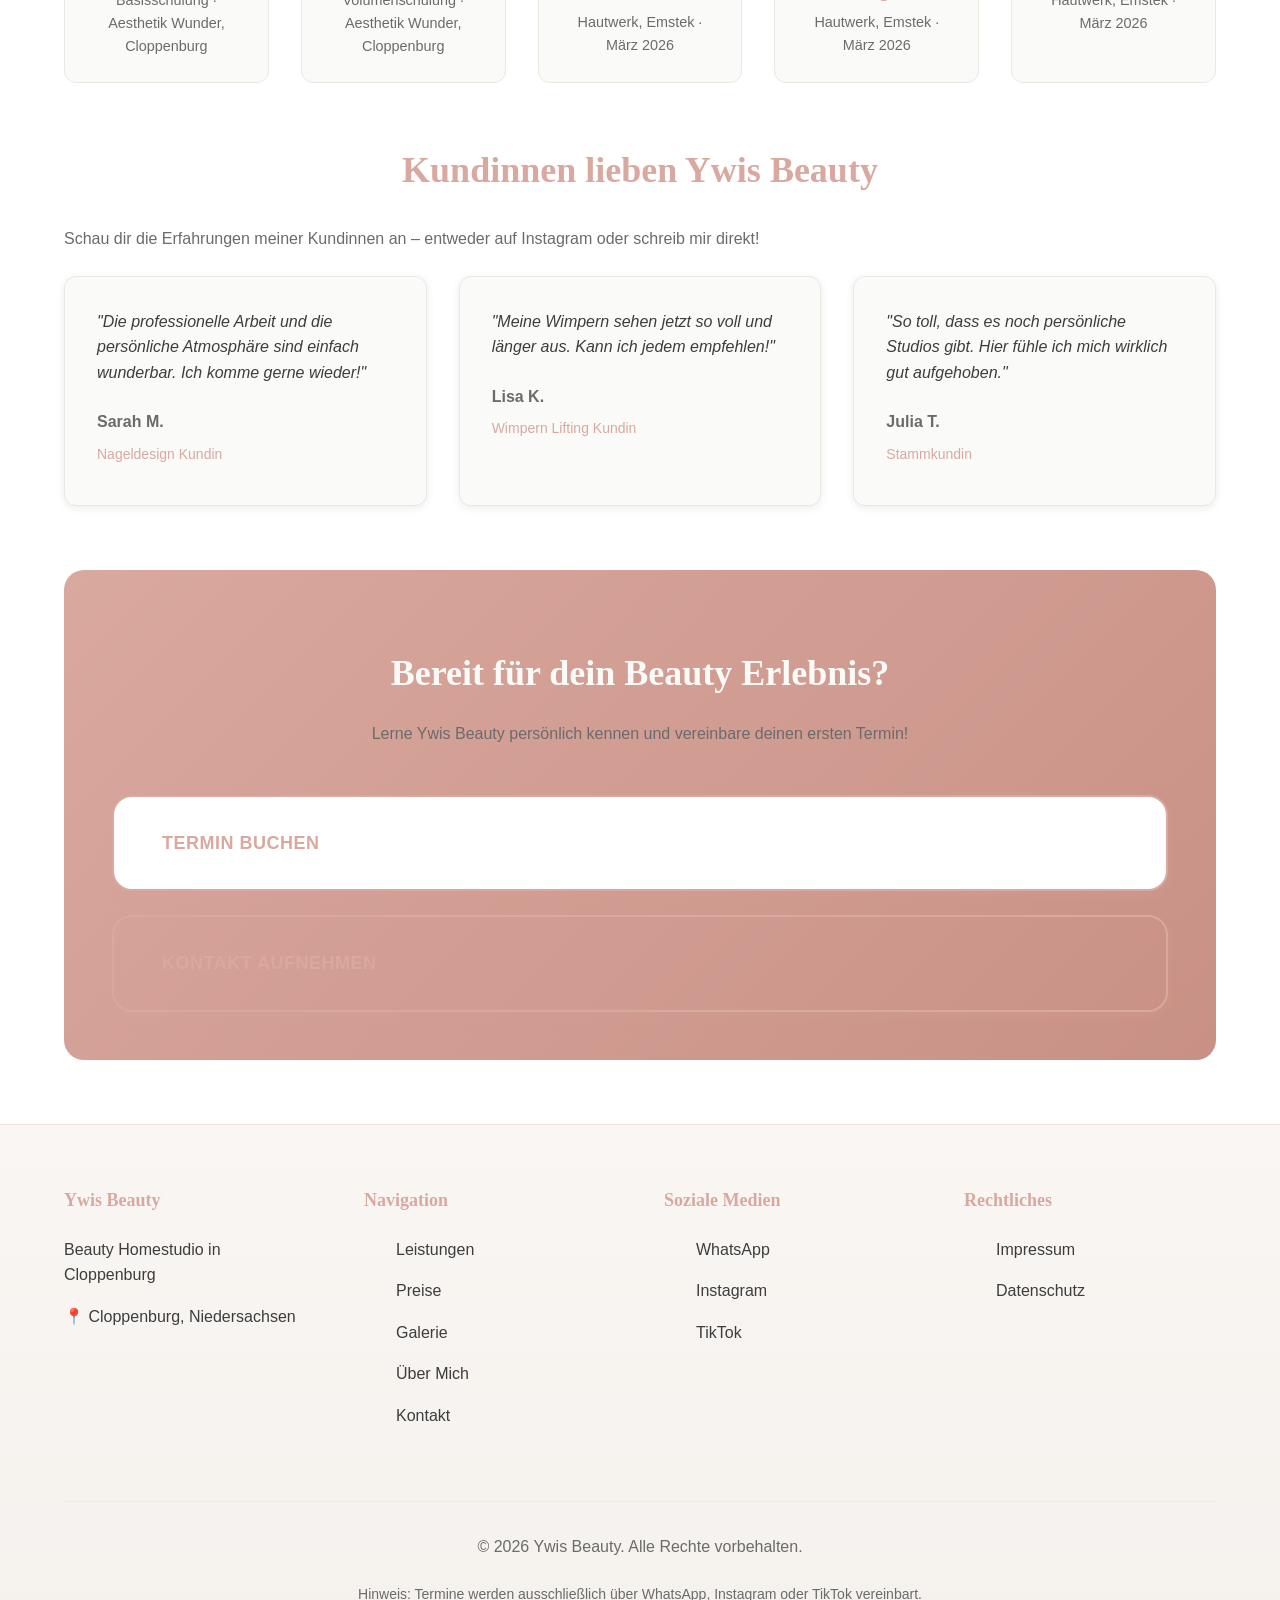
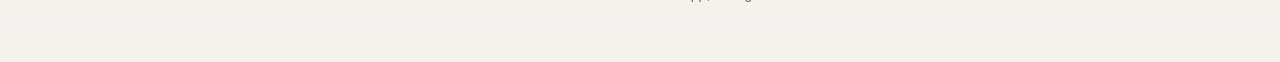
==== commit 7f607810: "Arbeitsplatz-Foto von der Über-mich-Seite entfernen Das Studio ist ein Homestudio, ein Foto vom Arbe" ====
--- a/about.html
+++ b/about.html
@@ -72,9 +72,6 @@
                     <p>Schön, dass du hier bist! Ywis Beauty ist dein persönliches Beauty Homestudio in Cloppenburg, gegründet mit der Leidenschaft für hochwertige Schönheitsservices und persönlichen Kundenservice.</p>
                     
                     <p>Der Name "Ywis" ist nicht zufällig gewählt – er steht für Qualität, Zuverlässigkeit und die handwerkliche Kunst der Beauty-Berufe. Hier dreht sich alles um dich und deine Schönheit.</p>
-                </div>
-                <div class="about-image">
-                    <img src="/images/about-hero.jpg" alt="Ywis Beauty Studio Atmosphäre und Einrichtung" class="about-img">
                 </div>
             </section>
 
--- a/css/style.css
+++ b/css/style.css
@@ -946,21 +946,13 @@
 }
 
 .about-intro {
-    display: grid;
-    grid-template-columns: 1fr 1fr;
-    gap: var(--spacing-xl);
-    align-items: center;
-    margin-bottom: var(--spacing-xxl);
+    max-width: 800px;
+    margin: 0 auto var(--spacing-xxl);
+    text-align: center;
 }
 
 .about-intro h2 {
     color: var(--primary-color);
-}
-
-.about-img {
-    width: 100%;
-    border-radius: var(--border-radius-large);
-    box-shadow: var(--shadow-medium);
 }
 
 .about-concept {
@@ -1411,8 +1403,7 @@
         font-size: 2.2rem;
     }
     
-    .service-content,
-    .about-intro {
+    .service-content {
         grid-template-columns: 1fr;
         gap: var(--spacing-lg);
     }
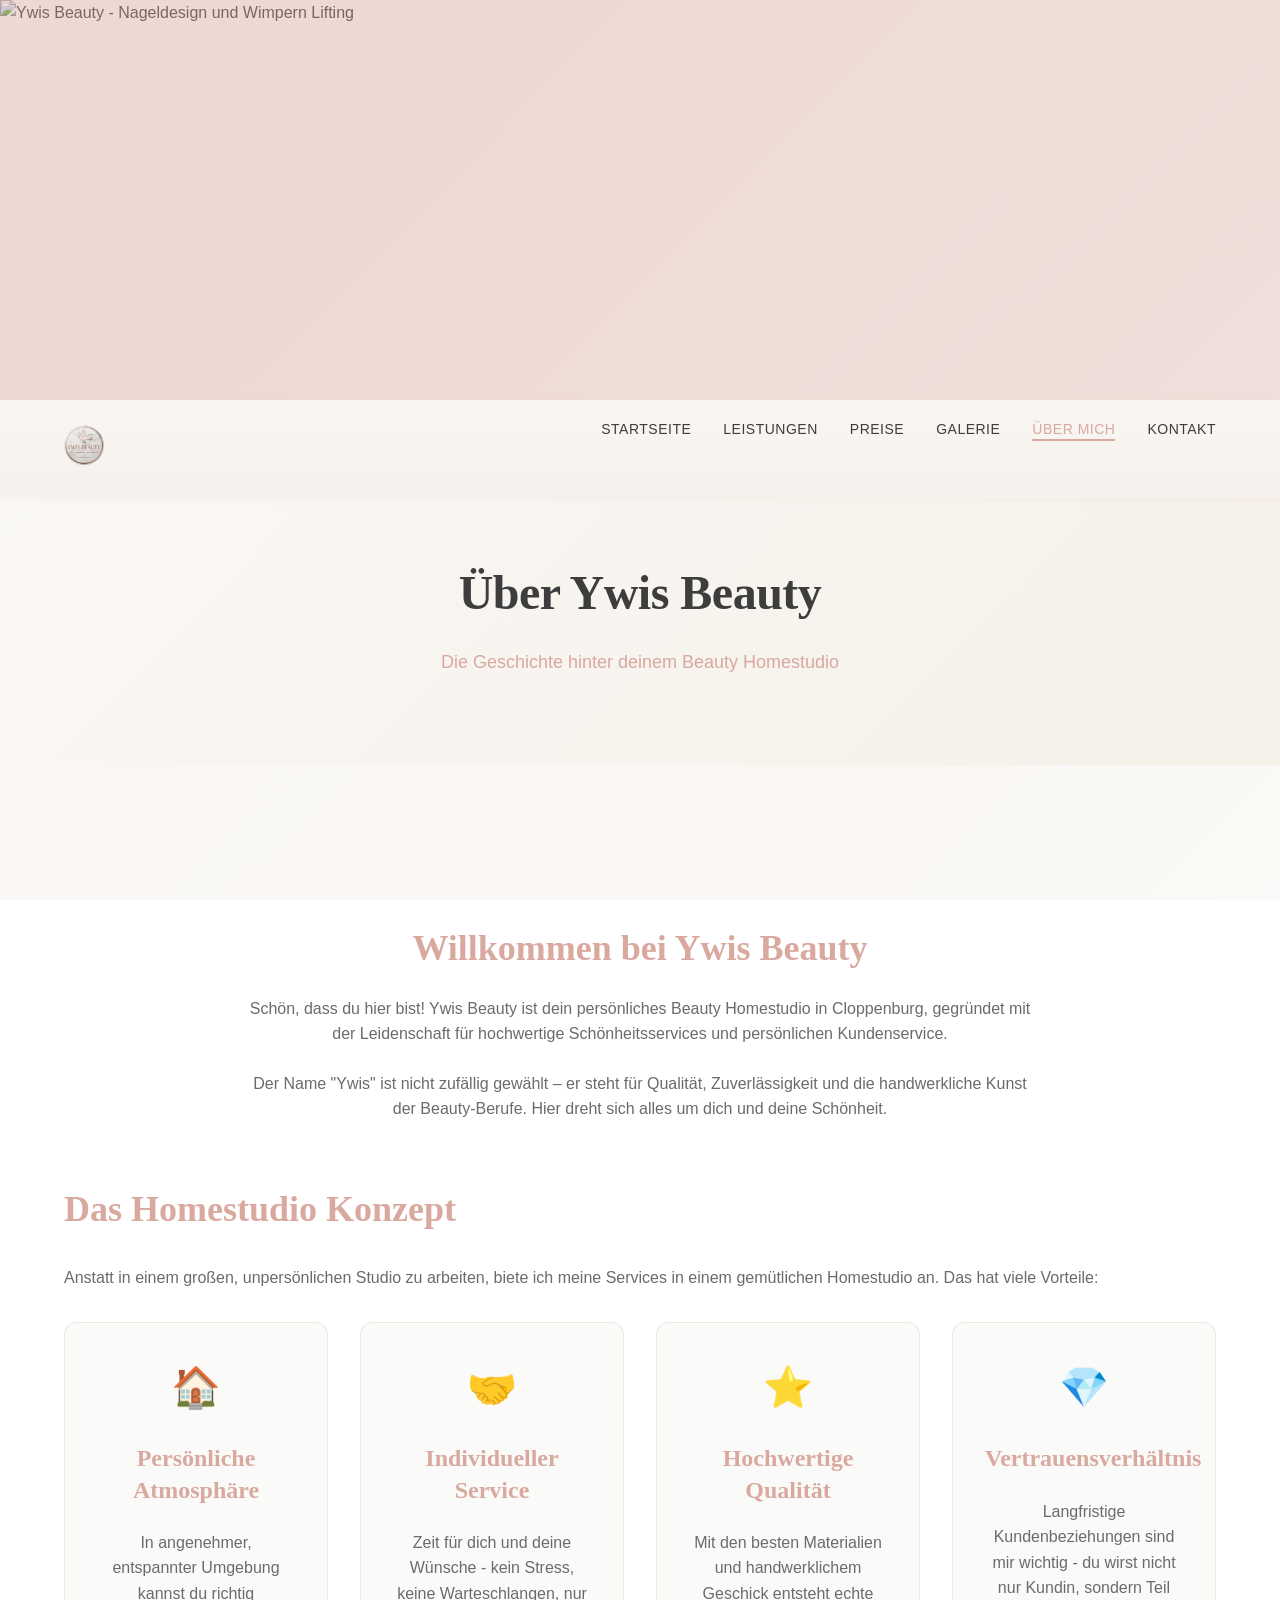
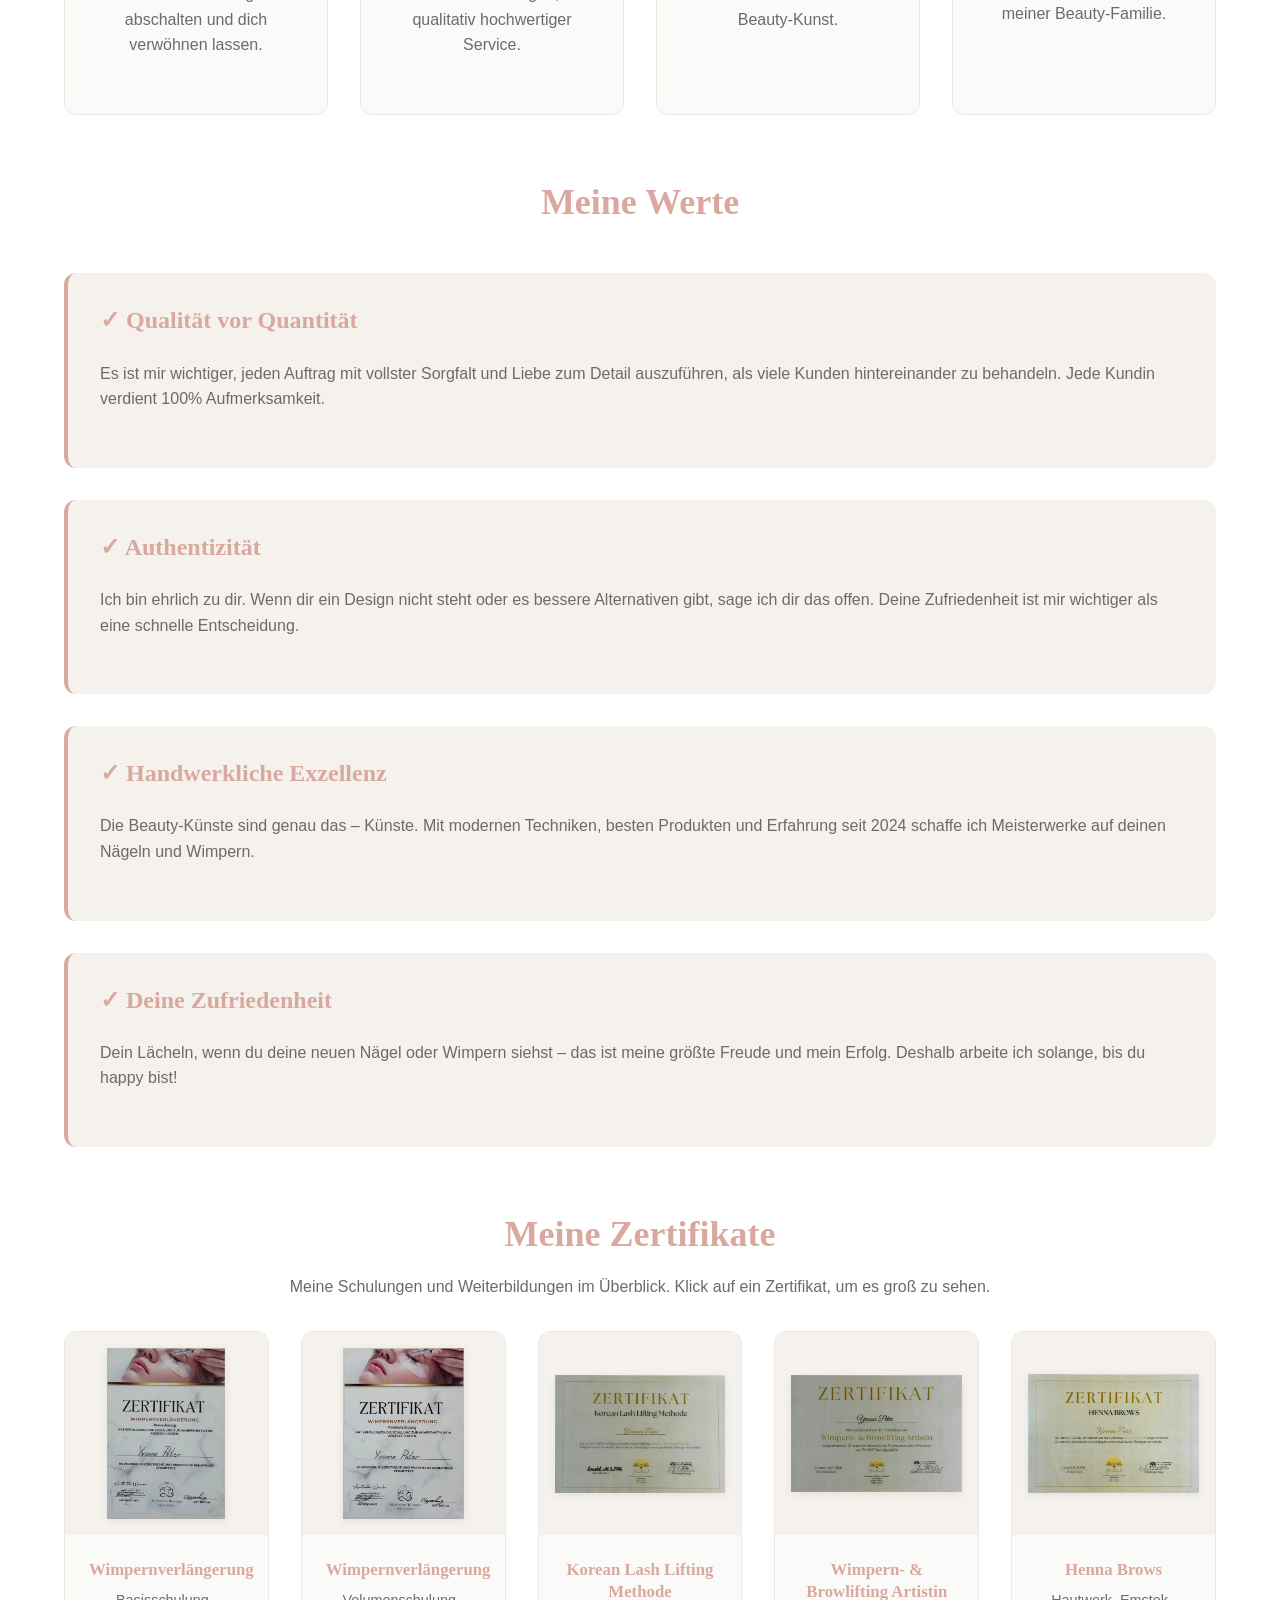
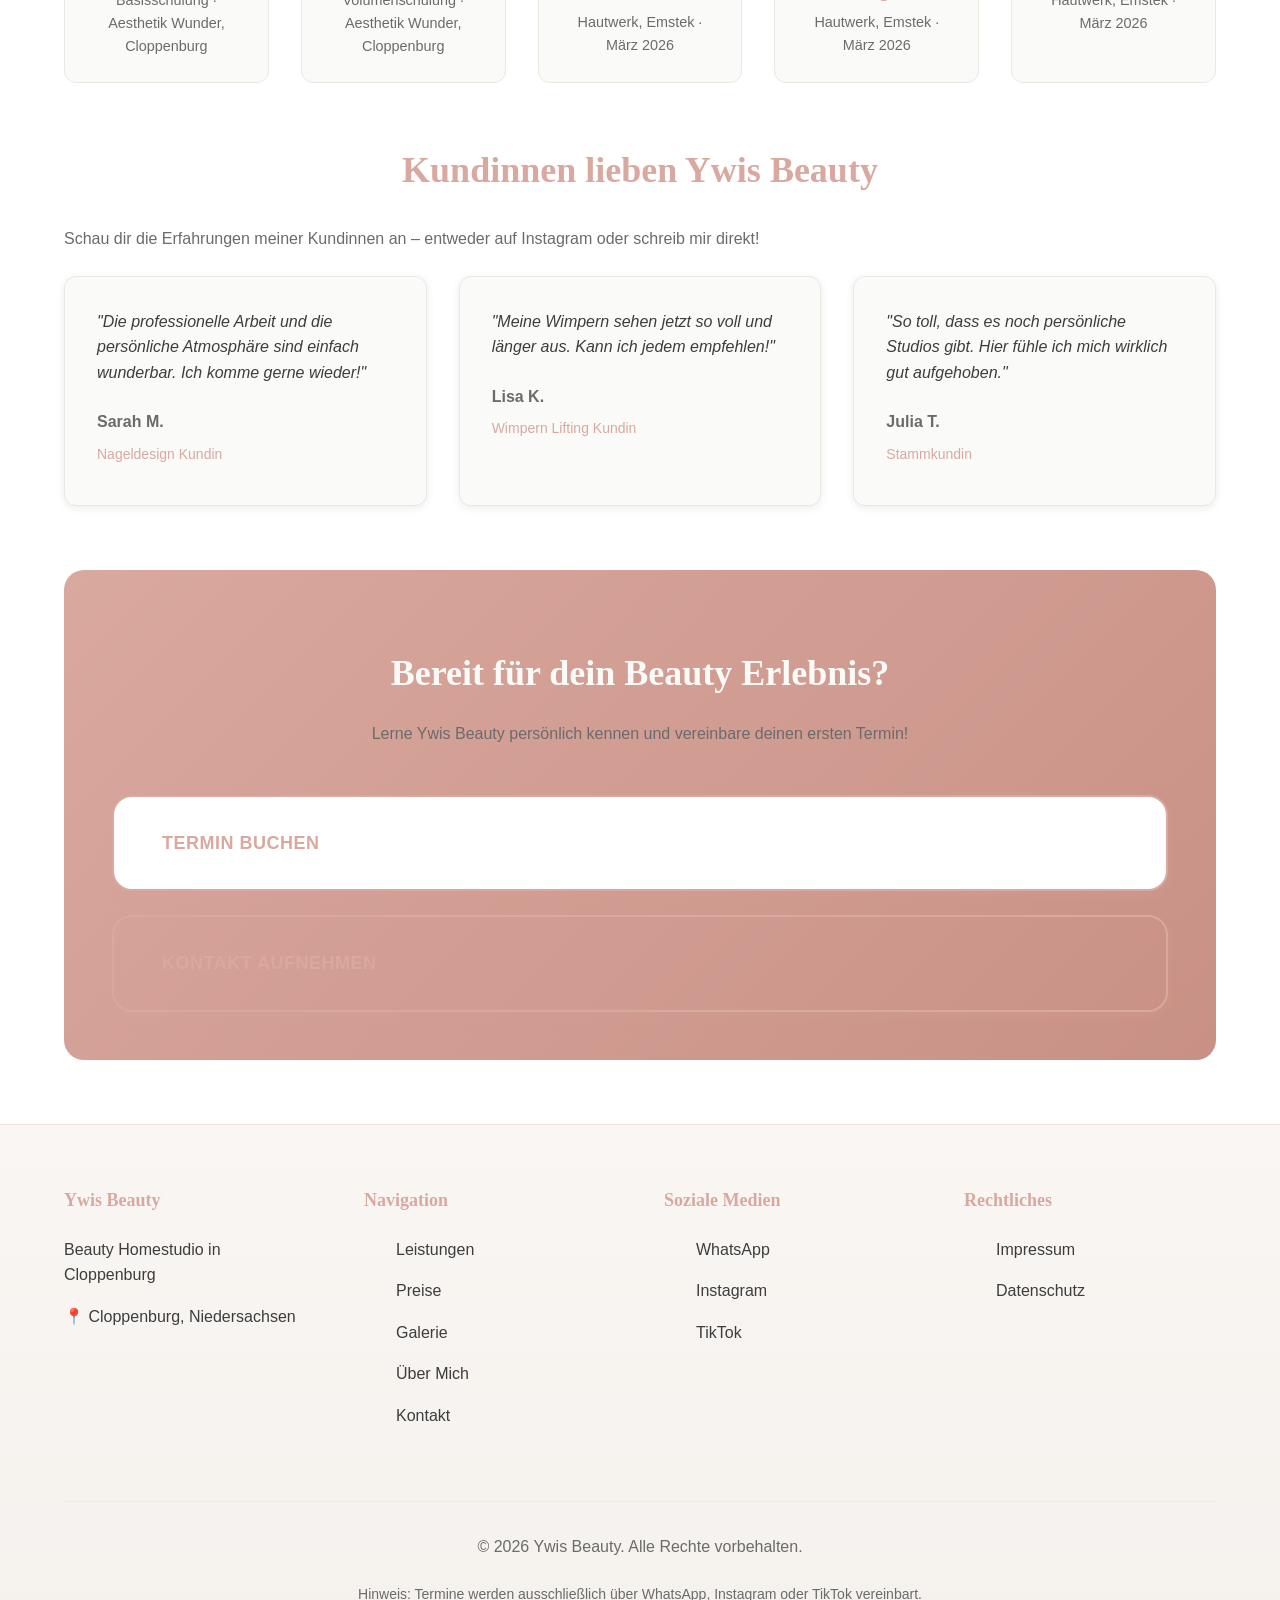
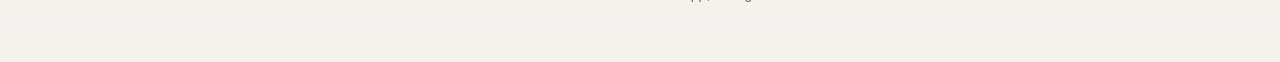
==== commit 6194c912: "Erfahrungsangabe auf der Über-mich-Seite präzisieren "jahrelanger Erfahrung" durch "Erfahrung seit 2" ====
--- a/about.html
+++ b/about.html
@@ -120,7 +120,7 @@
                     
                     <div class="value-item">
                         <h3>✓ Handwerkliche Exzellenz</h3>
-                        <p>Die Beauty-Künste sind genau das – Künste. Mit modernen Techniken, besten Produkten und jahrelanger Erfahrung schaffe ich Meisterwerke auf deinen Nägeln und Wimpern.</p>
+                        <p>Die Beauty-Künste sind genau das – Künste. Mit modernen Techniken, besten Produkten und Erfahrung seit 2024 schaffe ich Meisterwerke auf deinen Nägeln und Wimpern.</p>
                     </div>
                     
                     <div class="value-item">
